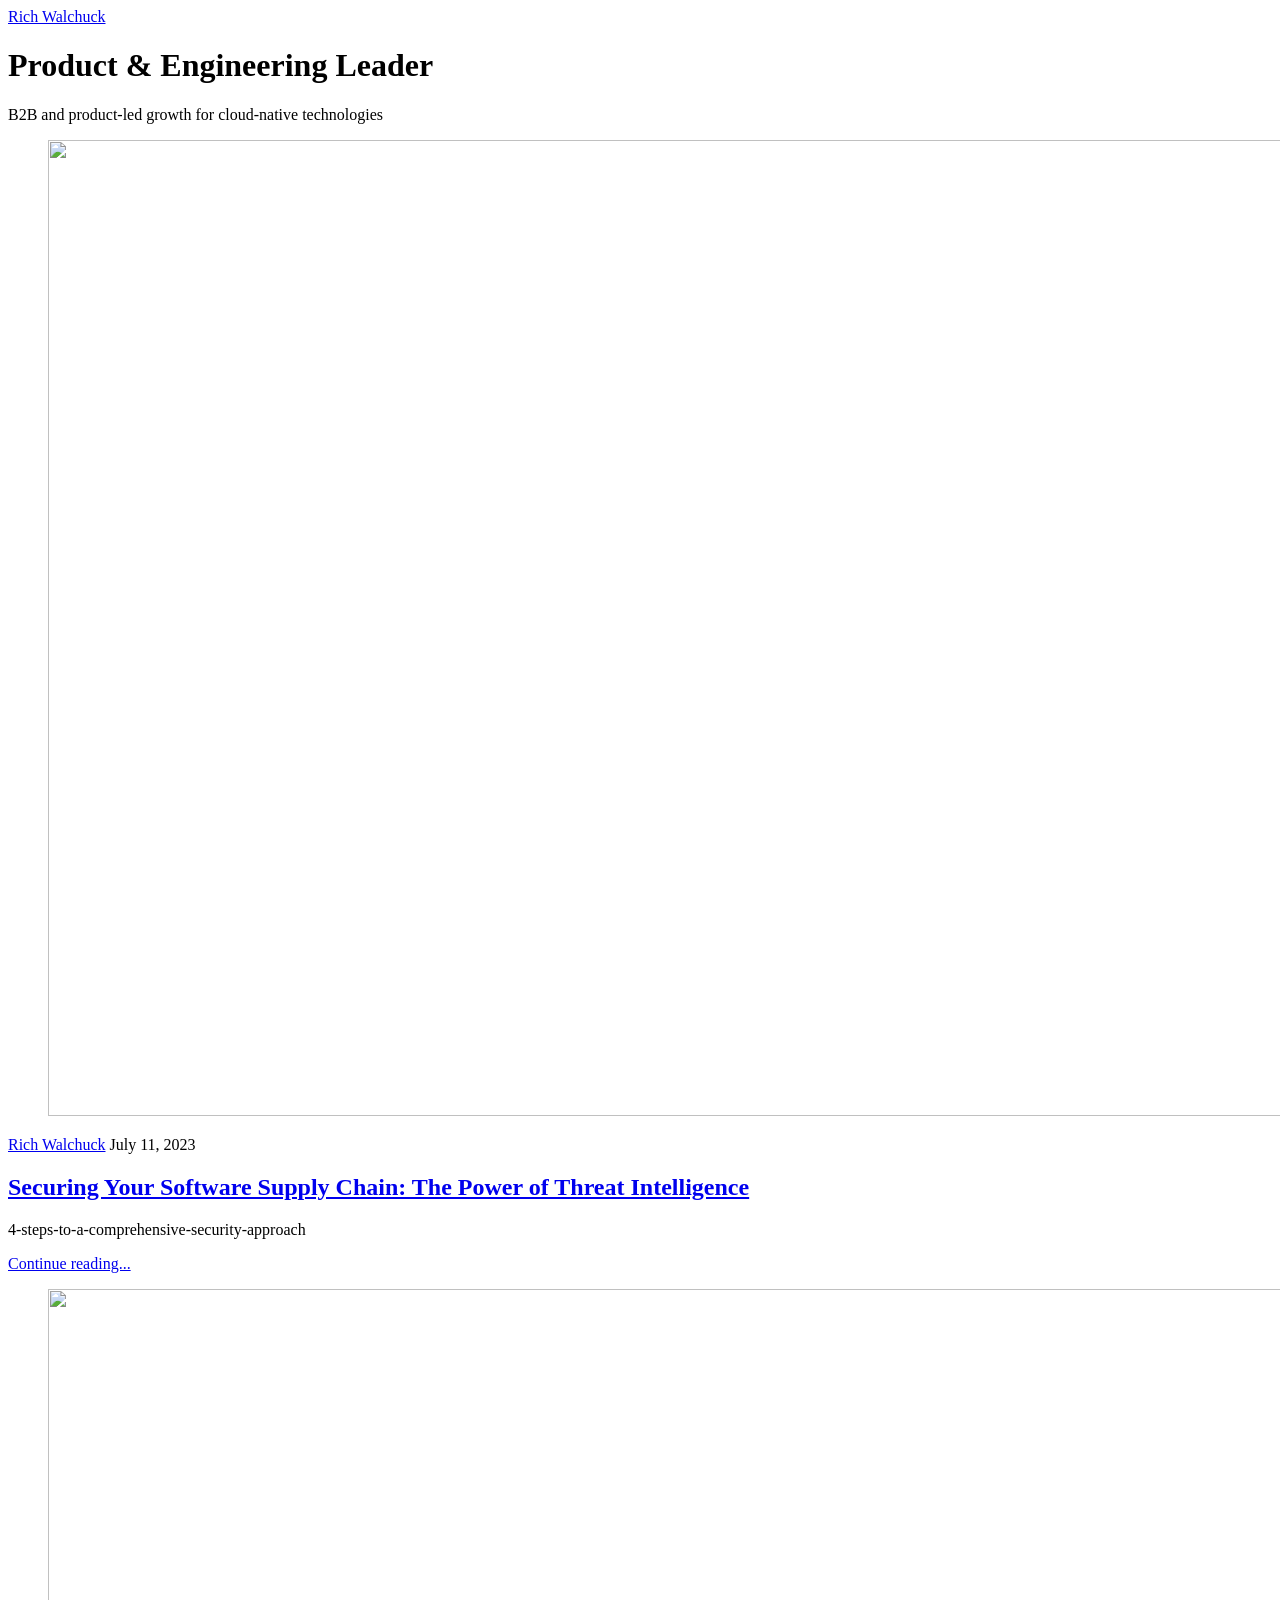
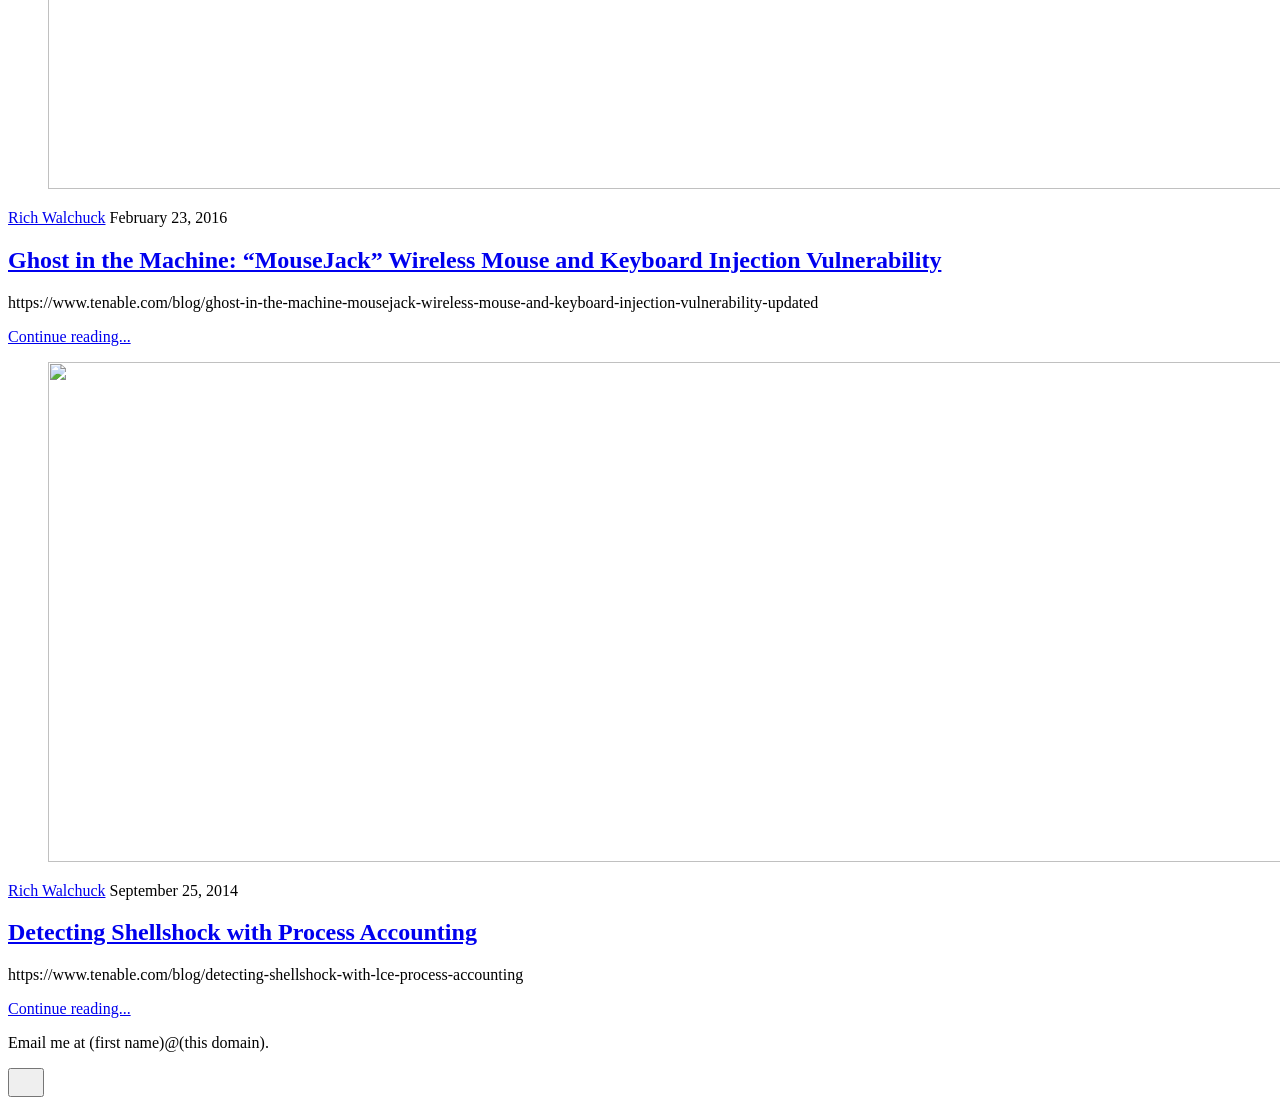
==== index.html @ 1c5c7e69 "Updated from Publii" ====
<!DOCTYPE html><html lang="en-gb"><head><meta charset="utf-8"><meta http-equiv="X-UA-Compatible" content="IE=edge"><meta name="viewport" content="width=device-width,initial-scale=1"><title>Rich Walchuck</title><meta name="generator" content="Publii Open-Source CMS for Static Site"><link rel="canonical" href="https://mokuso.github.io/mokuso.github.io/"><link rel="alternate" type="application/atom+xml" href="https://mokuso.github.io/mokuso.github.io/feed.xml" title="Rich Walchuck - RSS"><link rel="alternate" type="application/json" href="https://mokuso.github.io/mokuso.github.io/feed.json" title="Rich Walchuck - JSON"><meta property="og:title" content="Rich Walchuck"><meta property="og:site_name" content="Rich Walchuck"><meta property="og:description" content=""><meta property="og:url" content="https://mokuso.github.io/mokuso.github.io/"><meta property="og:type" content="website"><link rel="stylesheet" href="https://mokuso.github.io/mokuso.github.io/assets/css/style.css?v=05173badc399e28a1813f5ad8ba823af"><script type="application/ld+json">{"@context":"http://schema.org","@type":"Organization","name":"Rich Walchuck","url":"https://mokuso.github.io/mokuso.github.io/"}</script><noscript><style>img[loading] {
                    opacity: 1;
                }</style></noscript></head><body class="home-template"><header class="top js-header"><a class="logo" href="https://mokuso.github.io/mokuso.github.io/">Rich Walchuck</a></header><main><div class="hero hero--noimage"><header class="hero__content hero__content--centered"><div class="wrapper"><h1 class="align-center">Product &amp; Engineering Leader</h1><p class="align-center">B2B and product-led growth for cloud-native technologies</p></div></header></div><div class="wrapper feed"><article class="feed__item feed__item--centered"><figure class="feed__image"><img src="https://mokuso.github.io/mokuso.github.io/media/posts/1/tqblog.png" srcset="https://mokuso.github.io/mokuso.github.io/media/posts/1/responsive/tqblog-xs.png 640w, https://mokuso.github.io/mokuso.github.io/media/posts/1/responsive/tqblog-sm.png 768w, https://mokuso.github.io/mokuso.github.io/media/posts/1/responsive/tqblog-md.png 1024w" sizes="(min-width: 600px) calc(4.38vw + 143px), 87.86vw" loading="lazy" height="976" width="3200" alt=""></figure><div class="feed__content"><header><div class="feed__meta"><a href="https://mokuso.github.io/mokuso.github.io/authors/rich-walchuck/" class="feed__author">Rich Walchuck</a> <time datetime="2023-07-11T07:44" class="feed__date">July 11, 2023</time></div><h2 class="feed__title"><a href="https://mokuso.github.io/mokuso.github.io/securing-your-software-supply-chain-the-power-of-threat-intelligence.html">Securing Your Software Supply Chain: The Power of Threat Intelligence</a></h2></header><p>4-steps-to-a-comprehensive-security-approach</p><a href="https://mokuso.github.io/mokuso.github.io/securing-your-software-supply-chain-the-power-of-threat-intelligence.html" class="readmore feed__readmore">Continue reading...</a></div></article><article class="feed__item feed__item--centered"><figure class="feed__image"><img src="https://mokuso.github.io/mokuso.github.io/media/posts/3/mousejack.png" srcset="https://mokuso.github.io/mokuso.github.io/media/posts/3/responsive/mousejack-xs.png 640w, https://mokuso.github.io/mokuso.github.io/media/posts/3/responsive/mousejack-sm.png 768w, https://mokuso.github.io/mokuso.github.io/media/posts/3/responsive/mousejack-md.png 1024w" sizes="(min-width: 600px) calc(4.38vw + 143px), 87.86vw" loading="lazy" height="500" width="2000" alt=""></figure><div class="feed__content"><header><div class="feed__meta"><a href="https://mokuso.github.io/mokuso.github.io/authors/rich-walchuck/" class="feed__author">Rich Walchuck</a> <time datetime="2016-02-23T07:53" class="feed__date">February 23, 2016</time></div><h2 class="feed__title"><a href="https://mokuso.github.io/mokuso.github.io/ghost-in-the-machine-mousejack-wireless-mouse-and-keyboard-injection-vulnerability.html">Ghost in the Machine: “MouseJack” Wireless Mouse and Keyboard Injection Vulnerability</a></h2></header><p>https://www.tenable.com/blog/ghost-in-the-machine-mousejack-wireless-mouse-and-keyboard-injection-vulnerability-updated</p><a href="https://mokuso.github.io/mokuso.github.io/ghost-in-the-machine-mousejack-wireless-mouse-and-keyboard-injection-vulnerability.html" class="readmore feed__readmore">Continue reading...</a></div></article><article class="feed__item feed__item--centered"><figure class="feed__image"><img src="https://mokuso.github.io/mokuso.github.io/media/posts/4/shellshock.png" srcset="https://mokuso.github.io/mokuso.github.io/media/posts/4/responsive/shellshock-xs.png 640w, https://mokuso.github.io/mokuso.github.io/media/posts/4/responsive/shellshock-sm.png 768w, https://mokuso.github.io/mokuso.github.io/media/posts/4/responsive/shellshock-md.png 1024w" sizes="(min-width: 600px) calc(4.38vw + 143px), 87.86vw" loading="lazy" height="500" width="2000" alt=""></figure><div class="feed__content"><header><div class="feed__meta"><a href="https://mokuso.github.io/mokuso.github.io/authors/rich-walchuck/" class="feed__author">Rich Walchuck</a> <time datetime="2014-09-25T07:54" class="feed__date">September 25, 2014</time></div><h2 class="feed__title"><a href="https://mokuso.github.io/mokuso.github.io/httpswwwtenablecomblogdetecting-shellshock-with-lce-process-accounting.html">Detecting Shellshock with Process Accounting</a></h2></header><p>https://www.tenable.com/blog/detecting-shellshock-with-lce-process-accounting</p><a href="https://mokuso.github.io/mokuso.github.io/httpswwwtenablecomblogdetecting-shellshock-with-lce-process-accounting.html" class="readmore feed__readmore">Continue reading...</a></div></article></div></main><footer class="footer"><div class="wrapper"><div class="footer__copyright"><p>Email me at (first name)@(this domain).</p></div><button id="backToTop" class="footer__bttop" aria-label="Back to top" title="Back to top"><svg width="20" height="20"><use xlink:href="https://mokuso.github.io/mokuso.github.io/assets/svg/svg-map.svg#toparrow"/></svg></button></div></footer><script defer="defer" src="https://mokuso.github.io/mokuso.github.io/assets/js/scripts.min.js?v=ffcbea6c02c8178d10092962b235a5b0"></script><script>window.publiiThemeMenuConfig={mobileMenuMode:'sidebar',animationSpeed:300,submenuWidth: 'auto',doubleClickTime:500,mobileMenuExpandableSubmenus:true,relatedContainerForOverlayMenuSelector:'.top'};</script><script>var images = document.querySelectorAll('img[loading]');
        for (var i = 0; i < images.length; i++) {
            if (images[i].complete) {
                images[i].classList.add('is-loaded');
            } else {
                images[i].addEventListener('load', function () {
                    this.classList.add('is-loaded');
                }, false);
            }
        }</script></body></html>
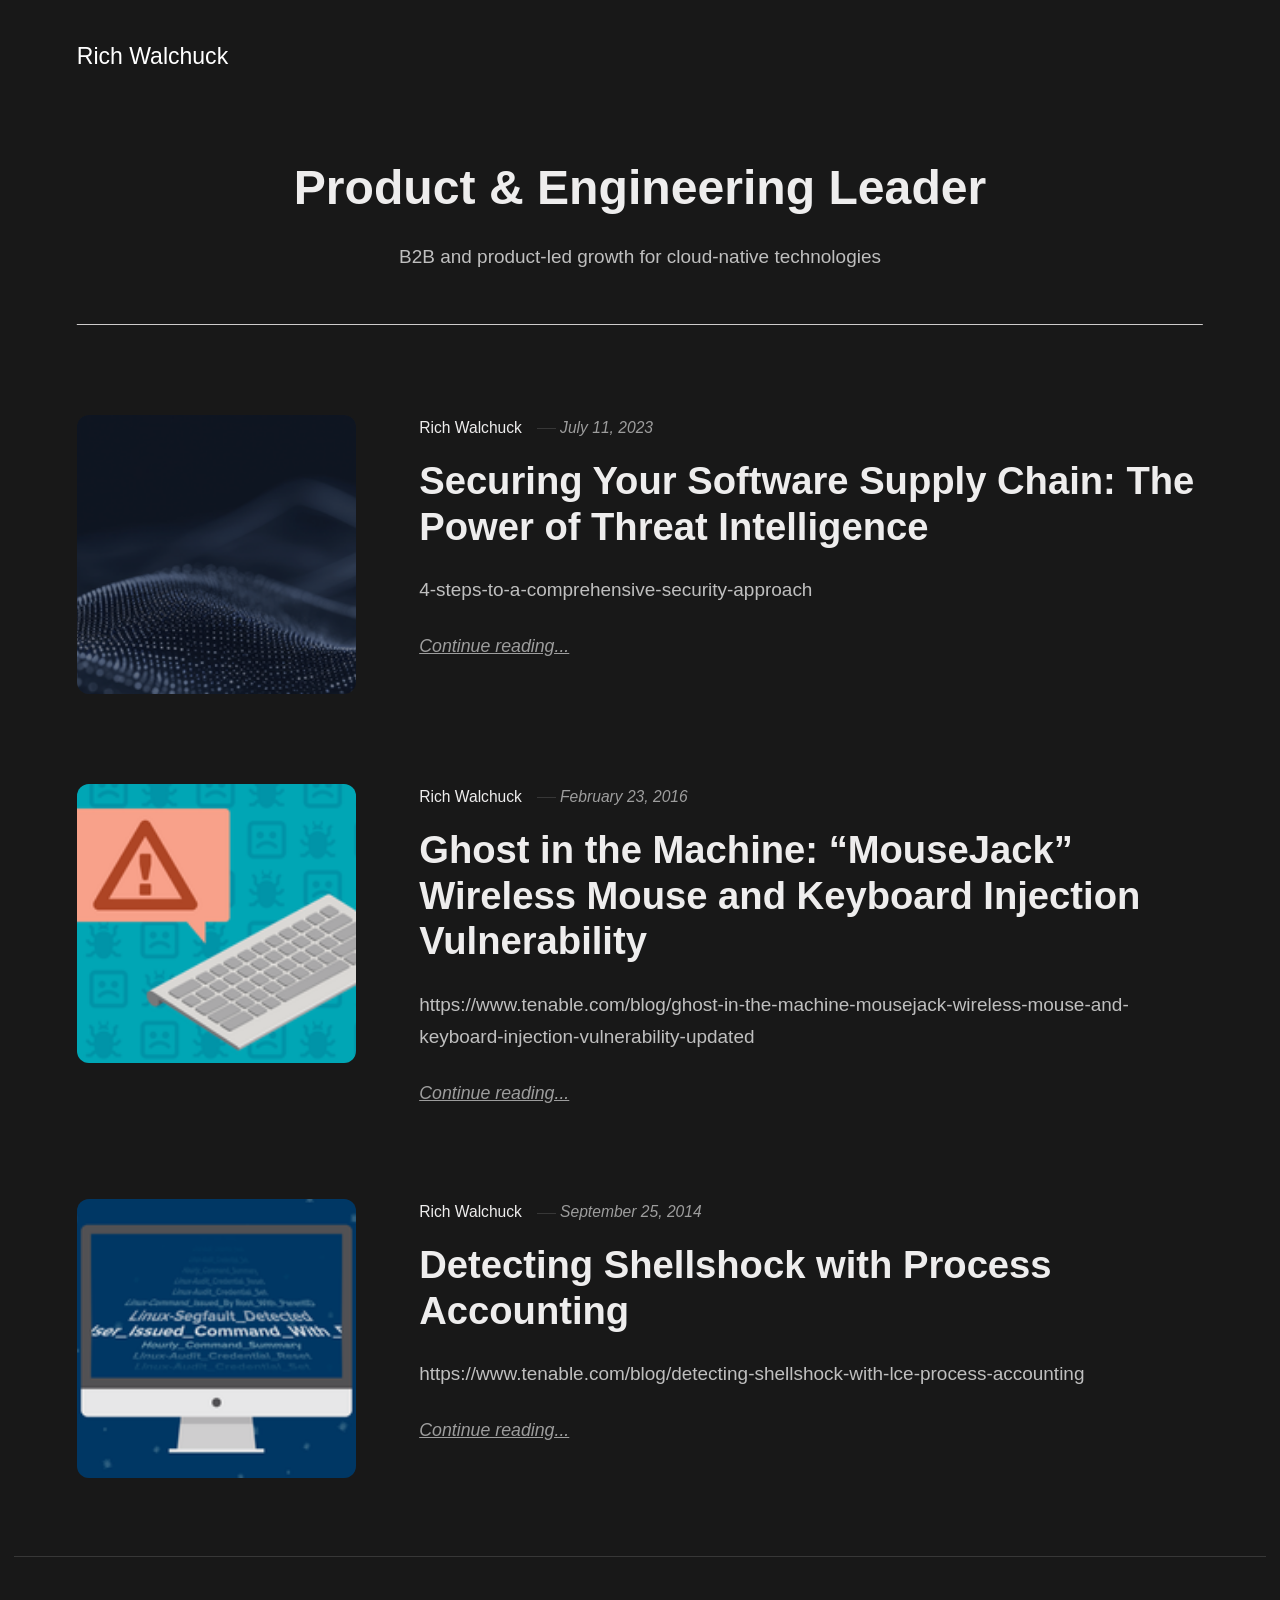
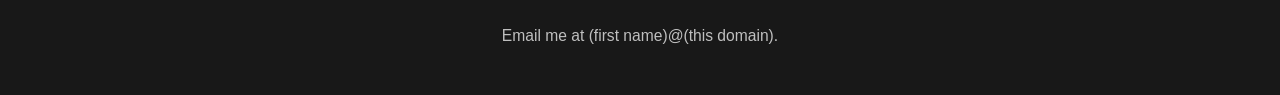
==== commit 3a519f5c: "Updated from Publii" ====
--- a/index.html
+++ b/index.html
@@ -1,6 +1,6 @@
-<!DOCTYPE html><html lang="en-gb"><head><meta charset="utf-8"><meta http-equiv="X-UA-Compatible" content="IE=edge"><meta name="viewport" content="width=device-width,initial-scale=1"><title>Rich Walchuck</title><meta name="generator" content="Publii Open-Source CMS for Static Site"><link rel="canonical" href="https://mokuso.github.io/mokuso.github.io/"><link rel="alternate" type="application/atom+xml" href="https://mokuso.github.io/mokuso.github.io/feed.xml" title="Rich Walchuck - RSS"><link rel="alternate" type="application/json" href="https://mokuso.github.io/mokuso.github.io/feed.json" title="Rich Walchuck - JSON"><meta property="og:title" content="Rich Walchuck"><meta property="og:site_name" content="Rich Walchuck"><meta property="og:description" content=""><meta property="og:url" content="https://mokuso.github.io/mokuso.github.io/"><meta property="og:type" content="website"><link rel="stylesheet" href="https://mokuso.github.io/mokuso.github.io/assets/css/style.css?v=05173badc399e28a1813f5ad8ba823af"><script type="application/ld+json">{"@context":"http://schema.org","@type":"Organization","name":"Rich Walchuck","url":"https://mokuso.github.io/mokuso.github.io/"}</script><noscript><style>img[loading] {
+<!DOCTYPE html><html lang="en-gb"><head><meta charset="utf-8"><meta http-equiv="X-UA-Compatible" content="IE=edge"><meta name="viewport" content="width=device-width,initial-scale=1"><title>Rich Walchuck</title><meta name="generator" content="Publii Open-Source CMS for Static Site"><link rel="canonical" href="https://mokuso.github.io/"><link rel="alternate" type="application/atom+xml" href="https://mokuso.github.io/feed.xml" title="Rich Walchuck - RSS"><link rel="alternate" type="application/json" href="https://mokuso.github.io/feed.json" title="Rich Walchuck - JSON"><meta property="og:title" content="Rich Walchuck"><meta property="og:site_name" content="Rich Walchuck"><meta property="og:description" content=""><meta property="og:url" content="https://mokuso.github.io/"><meta property="og:type" content="website"><link rel="stylesheet" href="https://mokuso.github.io/assets/css/style.css?v=05173badc399e28a1813f5ad8ba823af"><script type="application/ld+json">{"@context":"http://schema.org","@type":"Organization","name":"Rich Walchuck","url":"https://mokuso.github.io/"}</script><noscript><style>img[loading] {
                     opacity: 1;
-                }</style></noscript></head><body class="home-template"><header class="top js-header"><a class="logo" href="https://mokuso.github.io/mokuso.github.io/">Rich Walchuck</a></header><main><div class="hero hero--noimage"><header class="hero__content hero__content--centered"><div class="wrapper"><h1 class="align-center">Product &amp; Engineering Leader</h1><p class="align-center">B2B and product-led growth for cloud-native technologies</p></div></header></div><div class="wrapper feed"><article class="feed__item feed__item--centered"><figure class="feed__image"><img src="https://mokuso.github.io/mokuso.github.io/media/posts/1/tqblog.png" srcset="https://mokuso.github.io/mokuso.github.io/media/posts/1/responsive/tqblog-xs.png 640w, https://mokuso.github.io/mokuso.github.io/media/posts/1/responsive/tqblog-sm.png 768w, https://mokuso.github.io/mokuso.github.io/media/posts/1/responsive/tqblog-md.png 1024w" sizes="(min-width: 600px) calc(4.38vw + 143px), 87.86vw" loading="lazy" height="976" width="3200" alt=""></figure><div class="feed__content"><header><div class="feed__meta"><a href="https://mokuso.github.io/mokuso.github.io/authors/rich-walchuck/" class="feed__author">Rich Walchuck</a> <time datetime="2023-07-11T07:44" class="feed__date">July 11, 2023</time></div><h2 class="feed__title"><a href="https://mokuso.github.io/mokuso.github.io/securing-your-software-supply-chain-the-power-of-threat-intelligence.html">Securing Your Software Supply Chain: The Power of Threat Intelligence</a></h2></header><p>4-steps-to-a-comprehensive-security-approach</p><a href="https://mokuso.github.io/mokuso.github.io/securing-your-software-supply-chain-the-power-of-threat-intelligence.html" class="readmore feed__readmore">Continue reading...</a></div></article><article class="feed__item feed__item--centered"><figure class="feed__image"><img src="https://mokuso.github.io/mokuso.github.io/media/posts/3/mousejack.png" srcset="https://mokuso.github.io/mokuso.github.io/media/posts/3/responsive/mousejack-xs.png 640w, https://mokuso.github.io/mokuso.github.io/media/posts/3/responsive/mousejack-sm.png 768w, https://mokuso.github.io/mokuso.github.io/media/posts/3/responsive/mousejack-md.png 1024w" sizes="(min-width: 600px) calc(4.38vw + 143px), 87.86vw" loading="lazy" height="500" width="2000" alt=""></figure><div class="feed__content"><header><div class="feed__meta"><a href="https://mokuso.github.io/mokuso.github.io/authors/rich-walchuck/" class="feed__author">Rich Walchuck</a> <time datetime="2016-02-23T07:53" class="feed__date">February 23, 2016</time></div><h2 class="feed__title"><a href="https://mokuso.github.io/mokuso.github.io/ghost-in-the-machine-mousejack-wireless-mouse-and-keyboard-injection-vulnerability.html">Ghost in the Machine: “MouseJack” Wireless Mouse and Keyboard Injection Vulnerability</a></h2></header><p>https://www.tenable.com/blog/ghost-in-the-machine-mousejack-wireless-mouse-and-keyboard-injection-vulnerability-updated</p><a href="https://mokuso.github.io/mokuso.github.io/ghost-in-the-machine-mousejack-wireless-mouse-and-keyboard-injection-vulnerability.html" class="readmore feed__readmore">Continue reading...</a></div></article><article class="feed__item feed__item--centered"><figure class="feed__image"><img src="https://mokuso.github.io/mokuso.github.io/media/posts/4/shellshock.png" srcset="https://mokuso.github.io/mokuso.github.io/media/posts/4/responsive/shellshock-xs.png 640w, https://mokuso.github.io/mokuso.github.io/media/posts/4/responsive/shellshock-sm.png 768w, https://mokuso.github.io/mokuso.github.io/media/posts/4/responsive/shellshock-md.png 1024w" sizes="(min-width: 600px) calc(4.38vw + 143px), 87.86vw" loading="lazy" height="500" width="2000" alt=""></figure><div class="feed__content"><header><div class="feed__meta"><a href="https://mokuso.github.io/mokuso.github.io/authors/rich-walchuck/" class="feed__author">Rich Walchuck</a> <time datetime="2014-09-25T07:54" class="feed__date">September 25, 2014</time></div><h2 class="feed__title"><a href="https://mokuso.github.io/mokuso.github.io/httpswwwtenablecomblogdetecting-shellshock-with-lce-process-accounting.html">Detecting Shellshock with Process Accounting</a></h2></header><p>https://www.tenable.com/blog/detecting-shellshock-with-lce-process-accounting</p><a href="https://mokuso.github.io/mokuso.github.io/httpswwwtenablecomblogdetecting-shellshock-with-lce-process-accounting.html" class="readmore feed__readmore">Continue reading...</a></div></article></div></main><footer class="footer"><div class="wrapper"><div class="footer__copyright"><p>Email me at (first name)@(this domain).</p></div><button id="backToTop" class="footer__bttop" aria-label="Back to top" title="Back to top"><svg width="20" height="20"><use xlink:href="https://mokuso.github.io/mokuso.github.io/assets/svg/svg-map.svg#toparrow"/></svg></button></div></footer><script defer="defer" src="https://mokuso.github.io/mokuso.github.io/assets/js/scripts.min.js?v=ffcbea6c02c8178d10092962b235a5b0"></script><script>window.publiiThemeMenuConfig={mobileMenuMode:'sidebar',animationSpeed:300,submenuWidth: 'auto',doubleClickTime:500,mobileMenuExpandableSubmenus:true,relatedContainerForOverlayMenuSelector:'.top'};</script><script>var images = document.querySelectorAll('img[loading]');
+                }</style></noscript></head><body class="home-template"><header class="top js-header"><a class="logo" href="https://mokuso.github.io/">Rich Walchuck</a></header><main><div class="hero hero--noimage"><header class="hero__content hero__content--centered"><div class="wrapper"><h1 class="align-center">Product &amp; Engineering Leader</h1><p class="align-center">B2B and product-led growth for cloud-native technologies</p></div></header></div><div class="wrapper feed"><article class="feed__item feed__item--centered"><figure class="feed__image"><img src="https://mokuso.github.io/media/posts/1/tqblog.png" srcset="https://mokuso.github.io/media/posts/1/responsive/tqblog-xs.png 640w, https://mokuso.github.io/media/posts/1/responsive/tqblog-sm.png 768w, https://mokuso.github.io/media/posts/1/responsive/tqblog-md.png 1024w" sizes="(min-width: 600px) calc(4.38vw + 143px), 87.86vw" loading="lazy" height="976" width="3200" alt=""></figure><div class="feed__content"><header><div class="feed__meta"><a href="https://mokuso.github.io/authors/rich-walchuck/" class="feed__author">Rich Walchuck</a> <time datetime="2023-07-11T07:44" class="feed__date">July 11, 2023</time></div><h2 class="feed__title"><a href="https://mokuso.github.io/securing-your-software-supply-chain-the-power-of-threat-intelligence.html">Securing Your Software Supply Chain: The Power of Threat Intelligence</a></h2></header><p>4-steps-to-a-comprehensive-security-approach</p><a href="https://mokuso.github.io/securing-your-software-supply-chain-the-power-of-threat-intelligence.html" class="readmore feed__readmore">Continue reading...</a></div></article><article class="feed__item feed__item--centered"><figure class="feed__image"><img src="https://mokuso.github.io/media/posts/3/mousejack.png" srcset="https://mokuso.github.io/media/posts/3/responsive/mousejack-xs.png 640w, https://mokuso.github.io/media/posts/3/responsive/mousejack-sm.png 768w, https://mokuso.github.io/media/posts/3/responsive/mousejack-md.png 1024w" sizes="(min-width: 600px) calc(4.38vw + 143px), 87.86vw" loading="lazy" height="500" width="2000" alt=""></figure><div class="feed__content"><header><div class="feed__meta"><a href="https://mokuso.github.io/authors/rich-walchuck/" class="feed__author">Rich Walchuck</a> <time datetime="2016-02-23T07:53" class="feed__date">February 23, 2016</time></div><h2 class="feed__title"><a href="https://mokuso.github.io/ghost-in-the-machine-mousejack-wireless-mouse-and-keyboard-injection-vulnerability.html">Ghost in the Machine: “MouseJack” Wireless Mouse and Keyboard Injection Vulnerability</a></h2></header><p>https://www.tenable.com/blog/ghost-in-the-machine-mousejack-wireless-mouse-and-keyboard-injection-vulnerability-updated</p><a href="https://mokuso.github.io/ghost-in-the-machine-mousejack-wireless-mouse-and-keyboard-injection-vulnerability.html" class="readmore feed__readmore">Continue reading...</a></div></article><article class="feed__item feed__item--centered"><figure class="feed__image"><img src="https://mokuso.github.io/media/posts/4/shellshock.png" srcset="https://mokuso.github.io/media/posts/4/responsive/shellshock-xs.png 640w, https://mokuso.github.io/media/posts/4/responsive/shellshock-sm.png 768w, https://mokuso.github.io/media/posts/4/responsive/shellshock-md.png 1024w" sizes="(min-width: 600px) calc(4.38vw + 143px), 87.86vw" loading="lazy" height="500" width="2000" alt=""></figure><div class="feed__content"><header><div class="feed__meta"><a href="https://mokuso.github.io/authors/rich-walchuck/" class="feed__author">Rich Walchuck</a> <time datetime="2014-09-25T07:54" class="feed__date">September 25, 2014</time></div><h2 class="feed__title"><a href="https://mokuso.github.io/httpswwwtenablecomblogdetecting-shellshock-with-lce-process-accounting.html">Detecting Shellshock with Process Accounting</a></h2></header><p>https://www.tenable.com/blog/detecting-shellshock-with-lce-process-accounting</p><a href="https://mokuso.github.io/httpswwwtenablecomblogdetecting-shellshock-with-lce-process-accounting.html" class="readmore feed__readmore">Continue reading...</a></div></article></div></main><footer class="footer"><div class="wrapper"><div class="footer__copyright"><p>Email me at (first name)@(this domain).</p></div><button id="backToTop" class="footer__bttop" aria-label="Back to top" title="Back to top"><svg width="20" height="20"><use xlink:href="https://mokuso.github.io/assets/svg/svg-map.svg#toparrow"/></svg></button></div></footer><script defer="defer" src="https://mokuso.github.io/assets/js/scripts.min.js?v=ffcbea6c02c8178d10092962b235a5b0"></script><script>window.publiiThemeMenuConfig={mobileMenuMode:'sidebar',animationSpeed:300,submenuWidth: 'auto',doubleClickTime:500,mobileMenuExpandableSubmenus:true,relatedContainerForOverlayMenuSelector:'.top'};</script><script>var images = document.querySelectorAll('img[loading]');
         for (var i = 0; i < images.length; i++) {
             if (images[i].complete) {
                 images[i].classList.add('is-loaded');
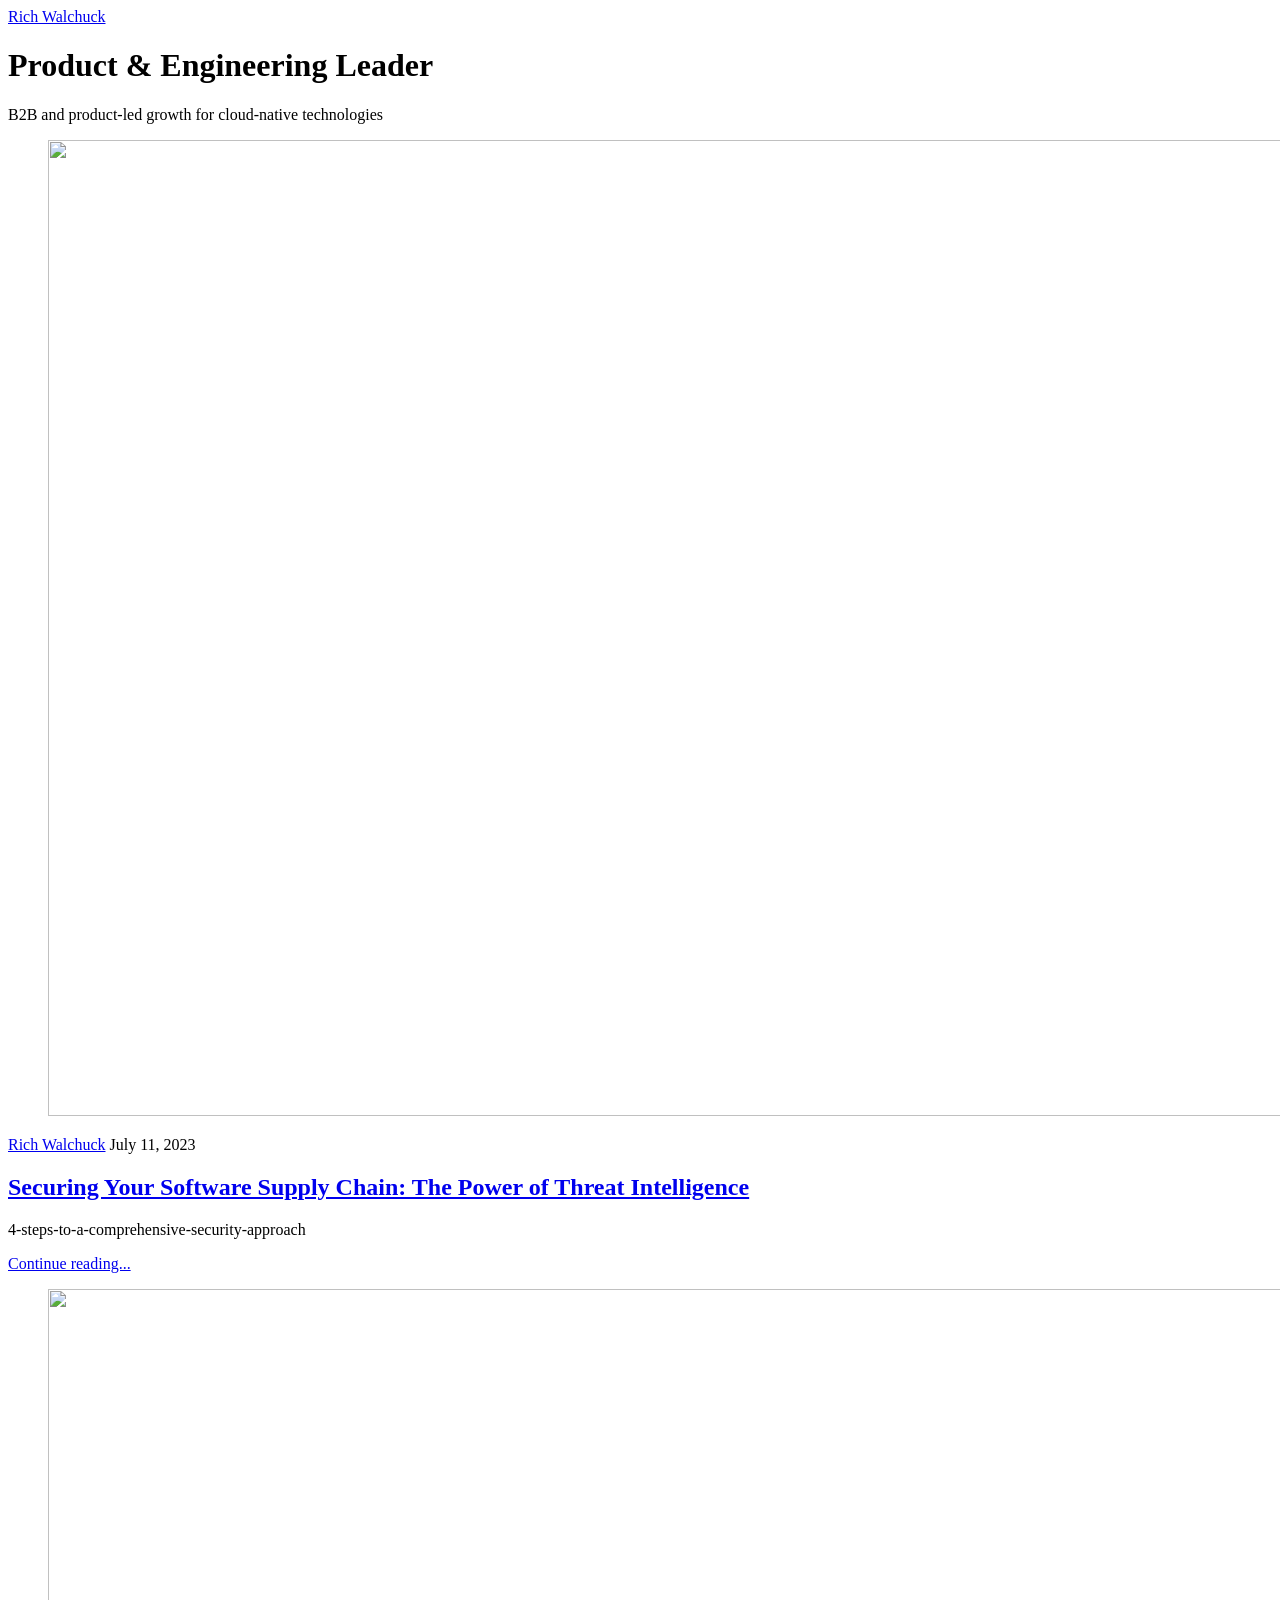
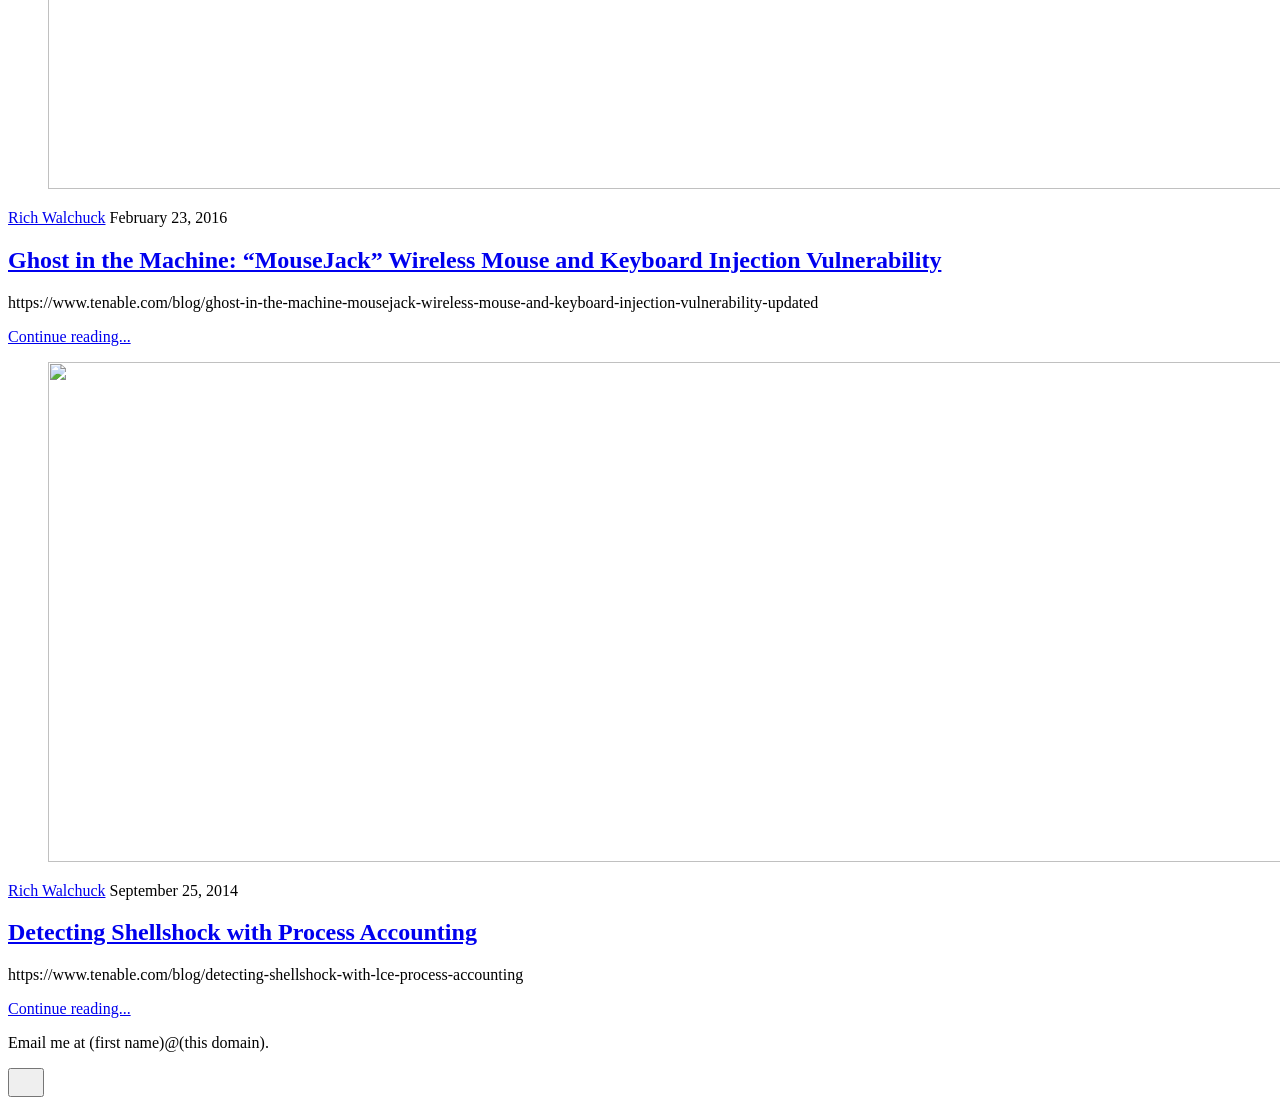
==== commit 1caee3cd: "Updated from Publii" ====
--- a/index.html
+++ b/index.html
@@ -1,6 +1,6 @@
-<!DOCTYPE html><html lang="en-gb"><head><meta charset="utf-8"><meta http-equiv="X-UA-Compatible" content="IE=edge"><meta name="viewport" content="width=device-width,initial-scale=1"><title>Rich Walchuck</title><meta name="generator" content="Publii Open-Source CMS for Static Site"><link rel="canonical" href="https://mokuso.github.io/"><link rel="alternate" type="application/atom+xml" href="https://mokuso.github.io/feed.xml" title="Rich Walchuck - RSS"><link rel="alternate" type="application/json" href="https://mokuso.github.io/feed.json" title="Rich Walchuck - JSON"><meta property="og:title" content="Rich Walchuck"><meta property="og:site_name" content="Rich Walchuck"><meta property="og:description" content=""><meta property="og:url" content="https://mokuso.github.io/"><meta property="og:type" content="website"><link rel="stylesheet" href="https://mokuso.github.io/assets/css/style.css?v=05173badc399e28a1813f5ad8ba823af"><script type="application/ld+json">{"@context":"http://schema.org","@type":"Organization","name":"Rich Walchuck","url":"https://mokuso.github.io/"}</script><noscript><style>img[loading] {
+<!DOCTYPE html><html lang="en-gb"><head><meta charset="utf-8"><meta http-equiv="X-UA-Compatible" content="IE=edge"><meta name="viewport" content="width=device-width,initial-scale=1"><title>Rich Walchuck</title><meta name="generator" content="Publii Open-Source CMS for Static Site"><link rel="canonical" href="https://walchuck.org/"><link rel="alternate" type="application/atom+xml" href="https://walchuck.org/feed.xml" title="Rich Walchuck - RSS"><link rel="alternate" type="application/json" href="https://walchuck.org/feed.json" title="Rich Walchuck - JSON"><meta property="og:title" content="Rich Walchuck"><meta property="og:site_name" content="Rich Walchuck"><meta property="og:description" content=""><meta property="og:url" content="https://walchuck.org/"><meta property="og:type" content="website"><link rel="stylesheet" href="https://walchuck.org/assets/css/style.css?v=05173badc399e28a1813f5ad8ba823af"><script type="application/ld+json">{"@context":"http://schema.org","@type":"Organization","name":"Rich Walchuck","url":"https://walchuck.org/"}</script><noscript><style>img[loading] {
                     opacity: 1;
-                }</style></noscript></head><body class="home-template"><header class="top js-header"><a class="logo" href="https://mokuso.github.io/">Rich Walchuck</a></header><main><div class="hero hero--noimage"><header class="hero__content hero__content--centered"><div class="wrapper"><h1 class="align-center">Product &amp; Engineering Leader</h1><p class="align-center">B2B and product-led growth for cloud-native technologies</p></div></header></div><div class="wrapper feed"><article class="feed__item feed__item--centered"><figure class="feed__image"><img src="https://mokuso.github.io/media/posts/1/tqblog.png" srcset="https://mokuso.github.io/media/posts/1/responsive/tqblog-xs.png 640w, https://mokuso.github.io/media/posts/1/responsive/tqblog-sm.png 768w, https://mokuso.github.io/media/posts/1/responsive/tqblog-md.png 1024w" sizes="(min-width: 600px) calc(4.38vw + 143px), 87.86vw" loading="lazy" height="976" width="3200" alt=""></figure><div class="feed__content"><header><div class="feed__meta"><a href="https://mokuso.github.io/authors/rich-walchuck/" class="feed__author">Rich Walchuck</a> <time datetime="2023-07-11T07:44" class="feed__date">July 11, 2023</time></div><h2 class="feed__title"><a href="https://mokuso.github.io/securing-your-software-supply-chain-the-power-of-threat-intelligence.html">Securing Your Software Supply Chain: The Power of Threat Intelligence</a></h2></header><p>4-steps-to-a-comprehensive-security-approach</p><a href="https://mokuso.github.io/securing-your-software-supply-chain-the-power-of-threat-intelligence.html" class="readmore feed__readmore">Continue reading...</a></div></article><article class="feed__item feed__item--centered"><figure class="feed__image"><img src="https://mokuso.github.io/media/posts/3/mousejack.png" srcset="https://mokuso.github.io/media/posts/3/responsive/mousejack-xs.png 640w, https://mokuso.github.io/media/posts/3/responsive/mousejack-sm.png 768w, https://mokuso.github.io/media/posts/3/responsive/mousejack-md.png 1024w" sizes="(min-width: 600px) calc(4.38vw + 143px), 87.86vw" loading="lazy" height="500" width="2000" alt=""></figure><div class="feed__content"><header><div class="feed__meta"><a href="https://mokuso.github.io/authors/rich-walchuck/" class="feed__author">Rich Walchuck</a> <time datetime="2016-02-23T07:53" class="feed__date">February 23, 2016</time></div><h2 class="feed__title"><a href="https://mokuso.github.io/ghost-in-the-machine-mousejack-wireless-mouse-and-keyboard-injection-vulnerability.html">Ghost in the Machine: “MouseJack” Wireless Mouse and Keyboard Injection Vulnerability</a></h2></header><p>https://www.tenable.com/blog/ghost-in-the-machine-mousejack-wireless-mouse-and-keyboard-injection-vulnerability-updated</p><a href="https://mokuso.github.io/ghost-in-the-machine-mousejack-wireless-mouse-and-keyboard-injection-vulnerability.html" class="readmore feed__readmore">Continue reading...</a></div></article><article class="feed__item feed__item--centered"><figure class="feed__image"><img src="https://mokuso.github.io/media/posts/4/shellshock.png" srcset="https://mokuso.github.io/media/posts/4/responsive/shellshock-xs.png 640w, https://mokuso.github.io/media/posts/4/responsive/shellshock-sm.png 768w, https://mokuso.github.io/media/posts/4/responsive/shellshock-md.png 1024w" sizes="(min-width: 600px) calc(4.38vw + 143px), 87.86vw" loading="lazy" height="500" width="2000" alt=""></figure><div class="feed__content"><header><div class="feed__meta"><a href="https://mokuso.github.io/authors/rich-walchuck/" class="feed__author">Rich Walchuck</a> <time datetime="2014-09-25T07:54" class="feed__date">September 25, 2014</time></div><h2 class="feed__title"><a href="https://mokuso.github.io/httpswwwtenablecomblogdetecting-shellshock-with-lce-process-accounting.html">Detecting Shellshock with Process Accounting</a></h2></header><p>https://www.tenable.com/blog/detecting-shellshock-with-lce-process-accounting</p><a href="https://mokuso.github.io/httpswwwtenablecomblogdetecting-shellshock-with-lce-process-accounting.html" class="readmore feed__readmore">Continue reading...</a></div></article></div></main><footer class="footer"><div class="wrapper"><div class="footer__copyright"><p>Email me at (first name)@(this domain).</p></div><button id="backToTop" class="footer__bttop" aria-label="Back to top" title="Back to top"><svg width="20" height="20"><use xlink:href="https://mokuso.github.io/assets/svg/svg-map.svg#toparrow"/></svg></button></div></footer><script defer="defer" src="https://mokuso.github.io/assets/js/scripts.min.js?v=ffcbea6c02c8178d10092962b235a5b0"></script><script>window.publiiThemeMenuConfig={mobileMenuMode:'sidebar',animationSpeed:300,submenuWidth: 'auto',doubleClickTime:500,mobileMenuExpandableSubmenus:true,relatedContainerForOverlayMenuSelector:'.top'};</script><script>var images = document.querySelectorAll('img[loading]');
+                }</style></noscript></head><body class="home-template"><header class="top js-header"><a class="logo" href="https://walchuck.org/">Rich Walchuck</a></header><main><div class="hero hero--noimage"><header class="hero__content hero__content--centered"><div class="wrapper"><h1 class="align-center">Product &amp; Engineering Leader</h1><p class="align-center">B2B and product-led growth for cloud-native technologies</p></div></header></div><div class="wrapper feed"><article class="feed__item feed__item--centered"><figure class="feed__image"><img src="https://walchuck.org/media/posts/1/tqblog.png" srcset="https://walchuck.org/media/posts/1/responsive/tqblog-xs.png 640w, https://walchuck.org/media/posts/1/responsive/tqblog-sm.png 768w, https://walchuck.org/media/posts/1/responsive/tqblog-md.png 1024w" sizes="(min-width: 600px) calc(4.38vw + 143px), 87.86vw" loading="lazy" height="976" width="3200" alt=""></figure><div class="feed__content"><header><div class="feed__meta"><a href="https://walchuck.org/authors/rich-walchuck/" class="feed__author">Rich Walchuck</a> <time datetime="2023-07-11T07:44" class="feed__date">July 11, 2023</time></div><h2 class="feed__title"><a href="https://walchuck.org/securing-your-software-supply-chain-the-power-of-threat-intelligence.html">Securing Your Software Supply Chain: The Power of Threat Intelligence</a></h2></header><p>4-steps-to-a-comprehensive-security-approach</p><a href="https://walchuck.org/securing-your-software-supply-chain-the-power-of-threat-intelligence.html" class="readmore feed__readmore">Continue reading...</a></div></article><article class="feed__item feed__item--centered"><figure class="feed__image"><img src="https://walchuck.org/media/posts/3/mousejack.png" srcset="https://walchuck.org/media/posts/3/responsive/mousejack-xs.png 640w, https://walchuck.org/media/posts/3/responsive/mousejack-sm.png 768w, https://walchuck.org/media/posts/3/responsive/mousejack-md.png 1024w" sizes="(min-width: 600px) calc(4.38vw + 143px), 87.86vw" loading="lazy" height="500" width="2000" alt=""></figure><div class="feed__content"><header><div class="feed__meta"><a href="https://walchuck.org/authors/rich-walchuck/" class="feed__author">Rich Walchuck</a> <time datetime="2016-02-23T07:53" class="feed__date">February 23, 2016</time></div><h2 class="feed__title"><a href="https://walchuck.org/ghost-in-the-machine-mousejack-wireless-mouse-and-keyboard-injection-vulnerability.html">Ghost in the Machine: “MouseJack” Wireless Mouse and Keyboard Injection Vulnerability</a></h2></header><p>https://www.tenable.com/blog/ghost-in-the-machine-mousejack-wireless-mouse-and-keyboard-injection-vulnerability-updated</p><a href="https://walchuck.org/ghost-in-the-machine-mousejack-wireless-mouse-and-keyboard-injection-vulnerability.html" class="readmore feed__readmore">Continue reading...</a></div></article><article class="feed__item feed__item--centered"><figure class="feed__image"><img src="https://walchuck.org/media/posts/4/shellshock.png" srcset="https://walchuck.org/media/posts/4/responsive/shellshock-xs.png 640w, https://walchuck.org/media/posts/4/responsive/shellshock-sm.png 768w, https://walchuck.org/media/posts/4/responsive/shellshock-md.png 1024w" sizes="(min-width: 600px) calc(4.38vw + 143px), 87.86vw" loading="lazy" height="500" width="2000" alt=""></figure><div class="feed__content"><header><div class="feed__meta"><a href="https://walchuck.org/authors/rich-walchuck/" class="feed__author">Rich Walchuck</a> <time datetime="2014-09-25T07:54" class="feed__date">September 25, 2014</time></div><h2 class="feed__title"><a href="https://walchuck.org/httpswwwtenablecomblogdetecting-shellshock-with-lce-process-accounting.html">Detecting Shellshock with Process Accounting</a></h2></header><p>https://www.tenable.com/blog/detecting-shellshock-with-lce-process-accounting</p><a href="https://walchuck.org/httpswwwtenablecomblogdetecting-shellshock-with-lce-process-accounting.html" class="readmore feed__readmore">Continue reading...</a></div></article></div></main><footer class="footer"><div class="wrapper"><div class="footer__copyright"><p>Email me at (first name)@(this domain).</p></div><button id="backToTop" class="footer__bttop" aria-label="Back to top" title="Back to top"><svg width="20" height="20"><use xlink:href="https://walchuck.org/assets/svg/svg-map.svg#toparrow"/></svg></button></div></footer><script defer="defer" src="https://walchuck.org/assets/js/scripts.min.js?v=ffcbea6c02c8178d10092962b235a5b0"></script><script>window.publiiThemeMenuConfig={mobileMenuMode:'sidebar',animationSpeed:300,submenuWidth: 'auto',doubleClickTime:500,mobileMenuExpandableSubmenus:true,relatedContainerForOverlayMenuSelector:'.top'};</script><script>var images = document.querySelectorAll('img[loading]');
         for (var i = 0; i < images.length; i++) {
             if (images[i].complete) {
                 images[i].classList.add('is-loaded');
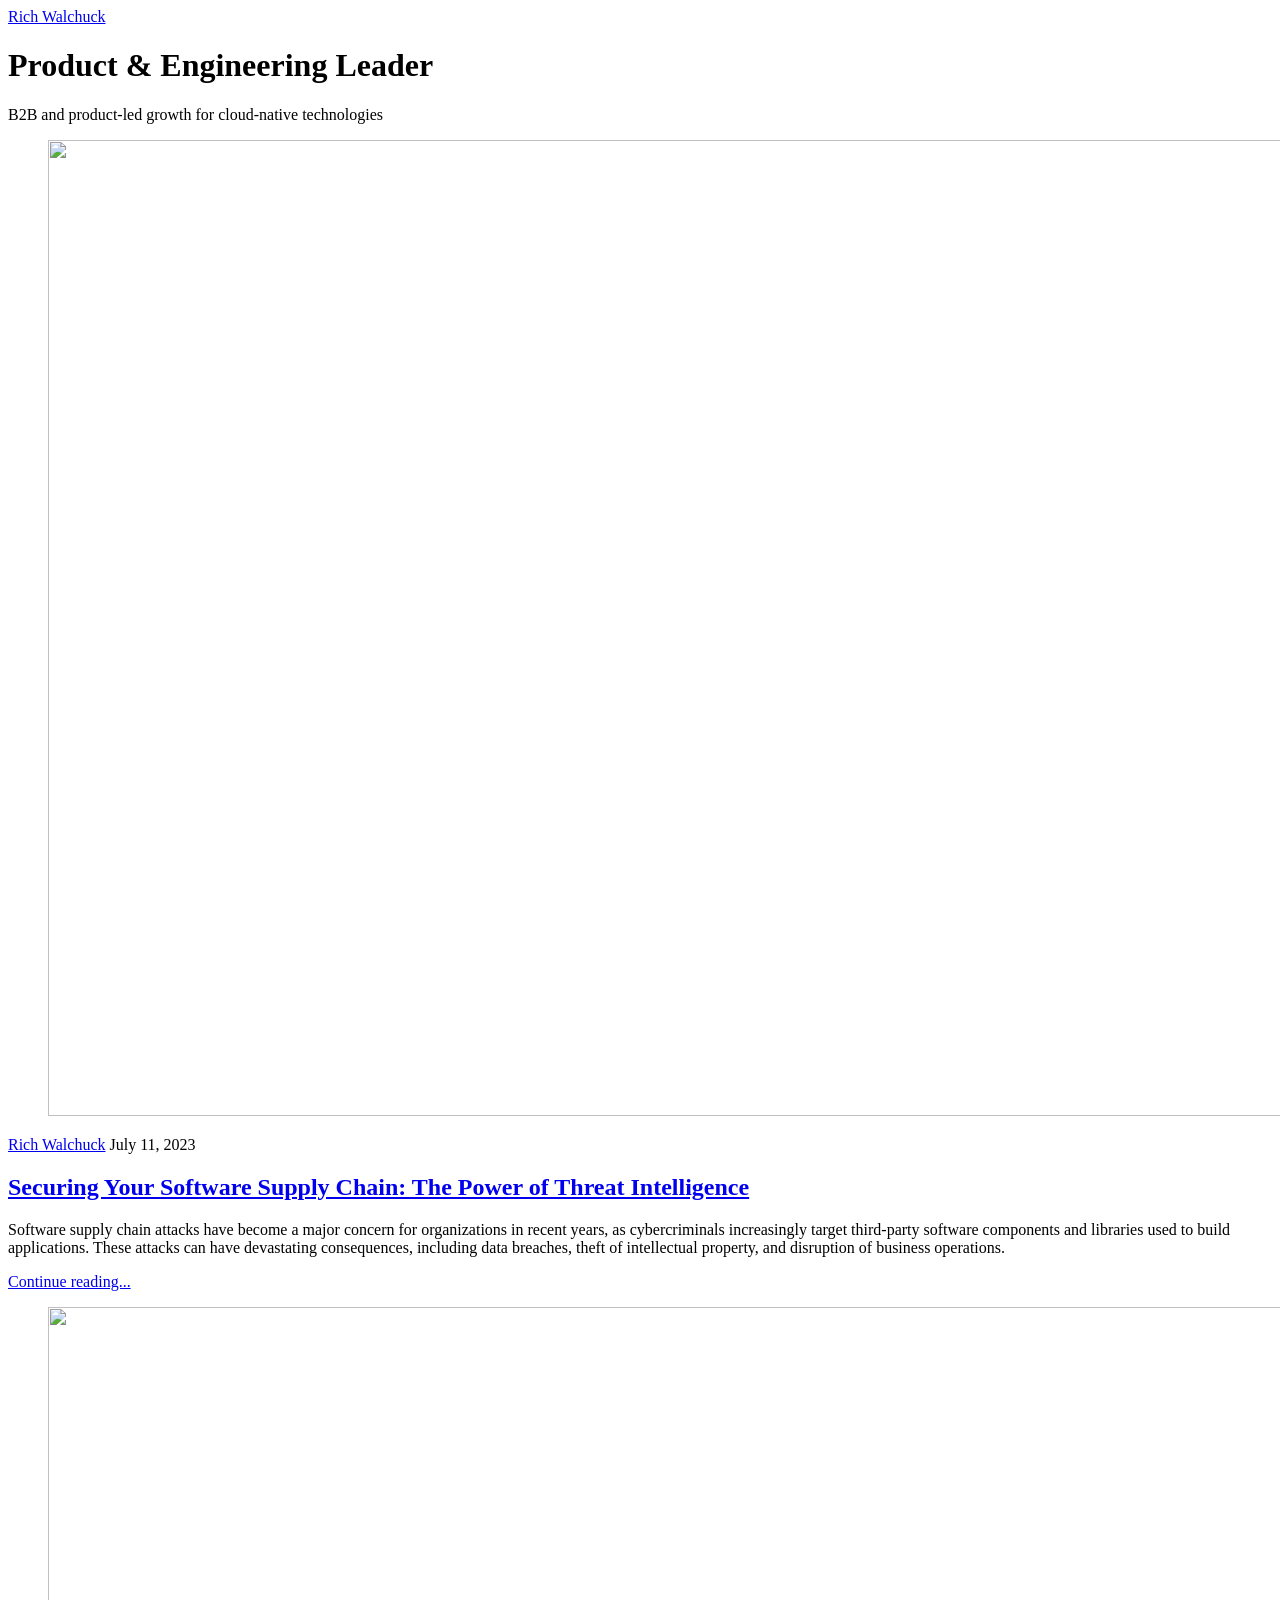
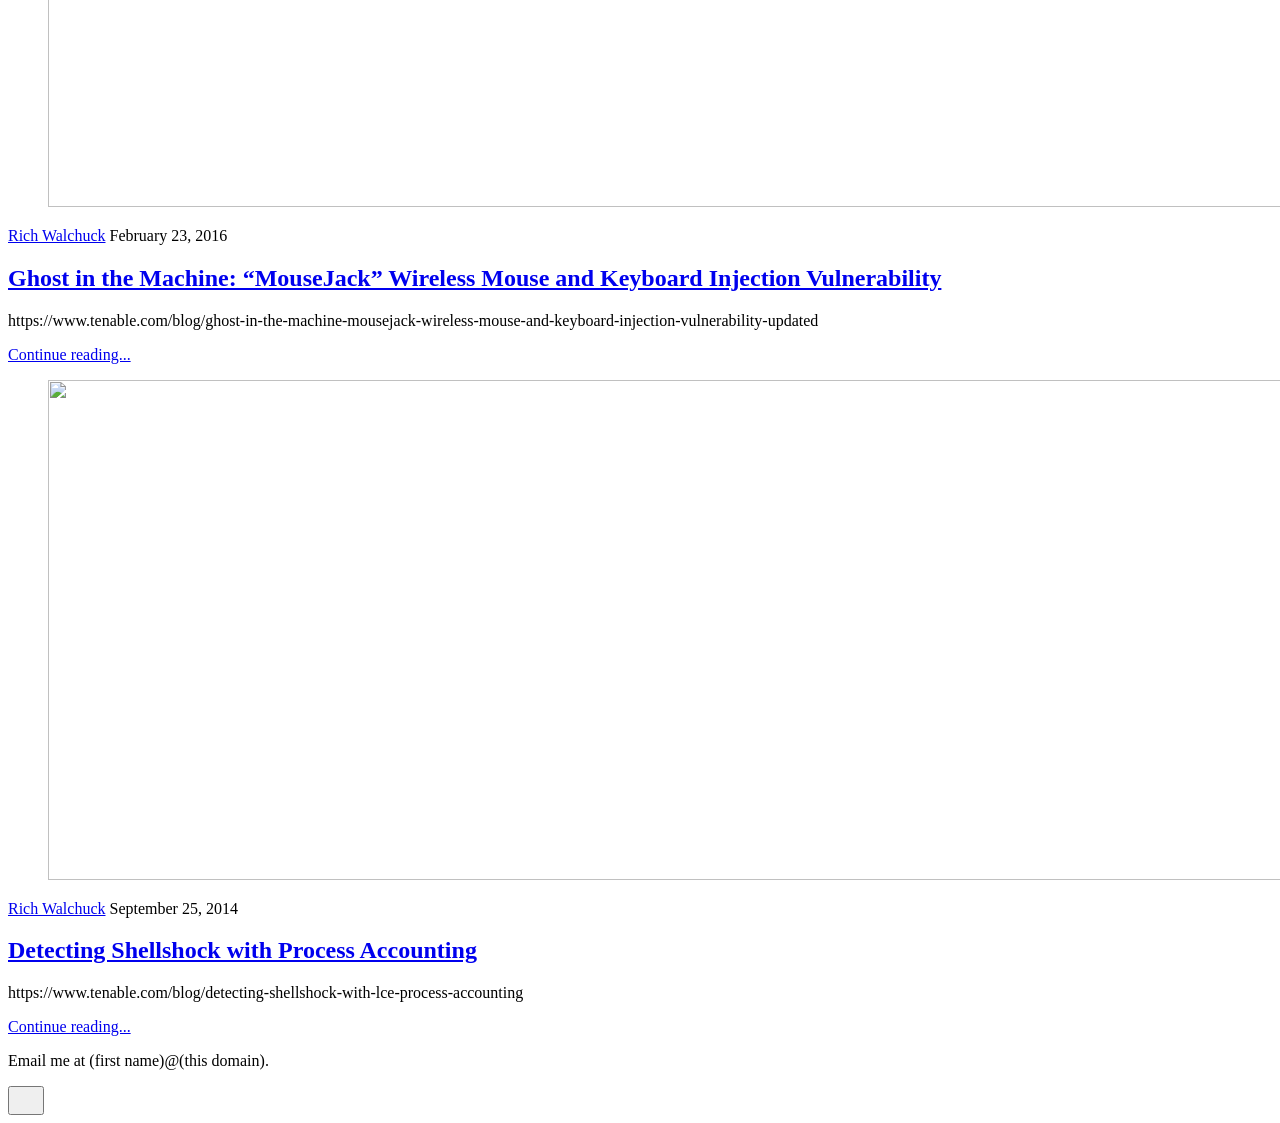
==== commit 01fefa99: "Updated from Publii" ====
--- a/index.html
+++ b/index.html
@@ -1,6 +1,6 @@
 <!DOCTYPE html><html lang="en-gb"><head><meta charset="utf-8"><meta http-equiv="X-UA-Compatible" content="IE=edge"><meta name="viewport" content="width=device-width,initial-scale=1"><title>Rich Walchuck</title><meta name="generator" content="Publii Open-Source CMS for Static Site"><link rel="canonical" href="https://walchuck.org/"><link rel="alternate" type="application/atom+xml" href="https://walchuck.org/feed.xml" title="Rich Walchuck - RSS"><link rel="alternate" type="application/json" href="https://walchuck.org/feed.json" title="Rich Walchuck - JSON"><meta property="og:title" content="Rich Walchuck"><meta property="og:site_name" content="Rich Walchuck"><meta property="og:description" content=""><meta property="og:url" content="https://walchuck.org/"><meta property="og:type" content="website"><link rel="stylesheet" href="https://walchuck.org/assets/css/style.css?v=05173badc399e28a1813f5ad8ba823af"><script type="application/ld+json">{"@context":"http://schema.org","@type":"Organization","name":"Rich Walchuck","url":"https://walchuck.org/"}</script><noscript><style>img[loading] {
                     opacity: 1;
-                }</style></noscript></head><body class="home-template"><header class="top js-header"><a class="logo" href="https://walchuck.org/">Rich Walchuck</a></header><main><div class="hero hero--noimage"><header class="hero__content hero__content--centered"><div class="wrapper"><h1 class="align-center">Product &amp; Engineering Leader</h1><p class="align-center">B2B and product-led growth for cloud-native technologies</p></div></header></div><div class="wrapper feed"><article class="feed__item feed__item--centered"><figure class="feed__image"><img src="https://walchuck.org/media/posts/1/tqblog.png" srcset="https://walchuck.org/media/posts/1/responsive/tqblog-xs.png 640w, https://walchuck.org/media/posts/1/responsive/tqblog-sm.png 768w, https://walchuck.org/media/posts/1/responsive/tqblog-md.png 1024w" sizes="(min-width: 600px) calc(4.38vw + 143px), 87.86vw" loading="lazy" height="976" width="3200" alt=""></figure><div class="feed__content"><header><div class="feed__meta"><a href="https://walchuck.org/authors/rich-walchuck/" class="feed__author">Rich Walchuck</a> <time datetime="2023-07-11T07:44" class="feed__date">July 11, 2023</time></div><h2 class="feed__title"><a href="https://walchuck.org/securing-your-software-supply-chain-the-power-of-threat-intelligence.html">Securing Your Software Supply Chain: The Power of Threat Intelligence</a></h2></header><p>4-steps-to-a-comprehensive-security-approach</p><a href="https://walchuck.org/securing-your-software-supply-chain-the-power-of-threat-intelligence.html" class="readmore feed__readmore">Continue reading...</a></div></article><article class="feed__item feed__item--centered"><figure class="feed__image"><img src="https://walchuck.org/media/posts/3/mousejack.png" srcset="https://walchuck.org/media/posts/3/responsive/mousejack-xs.png 640w, https://walchuck.org/media/posts/3/responsive/mousejack-sm.png 768w, https://walchuck.org/media/posts/3/responsive/mousejack-md.png 1024w" sizes="(min-width: 600px) calc(4.38vw + 143px), 87.86vw" loading="lazy" height="500" width="2000" alt=""></figure><div class="feed__content"><header><div class="feed__meta"><a href="https://walchuck.org/authors/rich-walchuck/" class="feed__author">Rich Walchuck</a> <time datetime="2016-02-23T07:53" class="feed__date">February 23, 2016</time></div><h2 class="feed__title"><a href="https://walchuck.org/ghost-in-the-machine-mousejack-wireless-mouse-and-keyboard-injection-vulnerability.html">Ghost in the Machine: “MouseJack” Wireless Mouse and Keyboard Injection Vulnerability</a></h2></header><p>https://www.tenable.com/blog/ghost-in-the-machine-mousejack-wireless-mouse-and-keyboard-injection-vulnerability-updated</p><a href="https://walchuck.org/ghost-in-the-machine-mousejack-wireless-mouse-and-keyboard-injection-vulnerability.html" class="readmore feed__readmore">Continue reading...</a></div></article><article class="feed__item feed__item--centered"><figure class="feed__image"><img src="https://walchuck.org/media/posts/4/shellshock.png" srcset="https://walchuck.org/media/posts/4/responsive/shellshock-xs.png 640w, https://walchuck.org/media/posts/4/responsive/shellshock-sm.png 768w, https://walchuck.org/media/posts/4/responsive/shellshock-md.png 1024w" sizes="(min-width: 600px) calc(4.38vw + 143px), 87.86vw" loading="lazy" height="500" width="2000" alt=""></figure><div class="feed__content"><header><div class="feed__meta"><a href="https://walchuck.org/authors/rich-walchuck/" class="feed__author">Rich Walchuck</a> <time datetime="2014-09-25T07:54" class="feed__date">September 25, 2014</time></div><h2 class="feed__title"><a href="https://walchuck.org/httpswwwtenablecomblogdetecting-shellshock-with-lce-process-accounting.html">Detecting Shellshock with Process Accounting</a></h2></header><p>https://www.tenable.com/blog/detecting-shellshock-with-lce-process-accounting</p><a href="https://walchuck.org/httpswwwtenablecomblogdetecting-shellshock-with-lce-process-accounting.html" class="readmore feed__readmore">Continue reading...</a></div></article></div></main><footer class="footer"><div class="wrapper"><div class="footer__copyright"><p>Email me at (first name)@(this domain).</p></div><button id="backToTop" class="footer__bttop" aria-label="Back to top" title="Back to top"><svg width="20" height="20"><use xlink:href="https://walchuck.org/assets/svg/svg-map.svg#toparrow"/></svg></button></div></footer><script defer="defer" src="https://walchuck.org/assets/js/scripts.min.js?v=ffcbea6c02c8178d10092962b235a5b0"></script><script>window.publiiThemeMenuConfig={mobileMenuMode:'sidebar',animationSpeed:300,submenuWidth: 'auto',doubleClickTime:500,mobileMenuExpandableSubmenus:true,relatedContainerForOverlayMenuSelector:'.top'};</script><script>var images = document.querySelectorAll('img[loading]');
+                }</style></noscript></head><body class="home-template"><header class="top js-header"><a class="logo" href="https://walchuck.org/">Rich Walchuck</a></header><main><div class="hero hero--noimage"><header class="hero__content hero__content--centered"><div class="wrapper"><h1 class="align-center">Product &amp; Engineering Leader</h1><p class="align-center">B2B and product-led growth for cloud-native technologies</p></div></header></div><div class="wrapper feed"><article class="feed__item feed__item--centered"><figure class="feed__image"><img src="https://walchuck.org/media/posts/1/tqblog.png" srcset="https://walchuck.org/media/posts/1/responsive/tqblog-xs.png 640w, https://walchuck.org/media/posts/1/responsive/tqblog-sm.png 768w, https://walchuck.org/media/posts/1/responsive/tqblog-md.png 1024w" sizes="(min-width: 600px) calc(4.38vw + 143px), 87.86vw" loading="lazy" height="976" width="3200" alt=""></figure><div class="feed__content"><header><div class="feed__meta"><a href="https://walchuck.org/authors/rich-walchuck/" class="feed__author">Rich Walchuck</a> <time datetime="2023-07-11T07:44" class="feed__date">July 11, 2023</time></div><h2 class="feed__title"><a href="https://walchuck.org/securing-your-software-supply-chain-the-power-of-threat-intelligence.html">Securing Your Software Supply Chain: The Power of Threat Intelligence</a></h2></header><p>Software supply chain attacks have become a major concern for organizations in recent years, as cybercriminals increasingly target third-party software components and libraries used to build applications. These attacks can have devastating consequences, including data breaches, theft of intellectual property, and disruption of business operations.</p><a href="https://walchuck.org/securing-your-software-supply-chain-the-power-of-threat-intelligence.html" class="readmore feed__readmore">Continue reading...</a></div></article><article class="feed__item feed__item--centered"><figure class="feed__image"><img src="https://walchuck.org/media/posts/3/mousejack.png" srcset="https://walchuck.org/media/posts/3/responsive/mousejack-xs.png 640w, https://walchuck.org/media/posts/3/responsive/mousejack-sm.png 768w, https://walchuck.org/media/posts/3/responsive/mousejack-md.png 1024w" sizes="(min-width: 600px) calc(4.38vw + 143px), 87.86vw" loading="lazy" height="500" width="2000" alt=""></figure><div class="feed__content"><header><div class="feed__meta"><a href="https://walchuck.org/authors/rich-walchuck/" class="feed__author">Rich Walchuck</a> <time datetime="2016-02-23T07:53" class="feed__date">February 23, 2016</time></div><h2 class="feed__title"><a href="https://walchuck.org/ghost-in-the-machine-mousejack-wireless-mouse-and-keyboard-injection-vulnerability.html">Ghost in the Machine: “MouseJack” Wireless Mouse and Keyboard Injection Vulnerability</a></h2></header><p>https://www.tenable.com/blog/ghost-in-the-machine-mousejack-wireless-mouse-and-keyboard-injection-vulnerability-updated</p><a href="https://walchuck.org/ghost-in-the-machine-mousejack-wireless-mouse-and-keyboard-injection-vulnerability.html" class="readmore feed__readmore">Continue reading...</a></div></article><article class="feed__item feed__item--centered"><figure class="feed__image"><img src="https://walchuck.org/media/posts/4/shellshock.png" srcset="https://walchuck.org/media/posts/4/responsive/shellshock-xs.png 640w, https://walchuck.org/media/posts/4/responsive/shellshock-sm.png 768w, https://walchuck.org/media/posts/4/responsive/shellshock-md.png 1024w" sizes="(min-width: 600px) calc(4.38vw + 143px), 87.86vw" loading="lazy" height="500" width="2000" alt=""></figure><div class="feed__content"><header><div class="feed__meta"><a href="https://walchuck.org/authors/rich-walchuck/" class="feed__author">Rich Walchuck</a> <time datetime="2014-09-25T07:54" class="feed__date">September 25, 2014</time></div><h2 class="feed__title"><a href="https://walchuck.org/httpswwwtenablecomblogdetecting-shellshock-with-lce-process-accounting.html">Detecting Shellshock with Process Accounting</a></h2></header><p>https://www.tenable.com/blog/detecting-shellshock-with-lce-process-accounting</p><a href="https://walchuck.org/httpswwwtenablecomblogdetecting-shellshock-with-lce-process-accounting.html" class="readmore feed__readmore">Continue reading...</a></div></article></div></main><footer class="footer"><div class="wrapper"><div class="footer__copyright"><p>Email me at (first name)@(this domain).</p></div><button id="backToTop" class="footer__bttop" aria-label="Back to top" title="Back to top"><svg width="20" height="20"><use xlink:href="https://walchuck.org/assets/svg/svg-map.svg#toparrow"/></svg></button></div></footer><script defer="defer" src="https://walchuck.org/assets/js/scripts.min.js?v=ffcbea6c02c8178d10092962b235a5b0"></script><script>window.publiiThemeMenuConfig={mobileMenuMode:'sidebar',animationSpeed:300,submenuWidth: 'auto',doubleClickTime:500,mobileMenuExpandableSubmenus:true,relatedContainerForOverlayMenuSelector:'.top'};</script><script>var images = document.querySelectorAll('img[loading]');
         for (var i = 0; i < images.length; i++) {
             if (images[i].complete) {
                 images[i].classList.add('is-loaded');
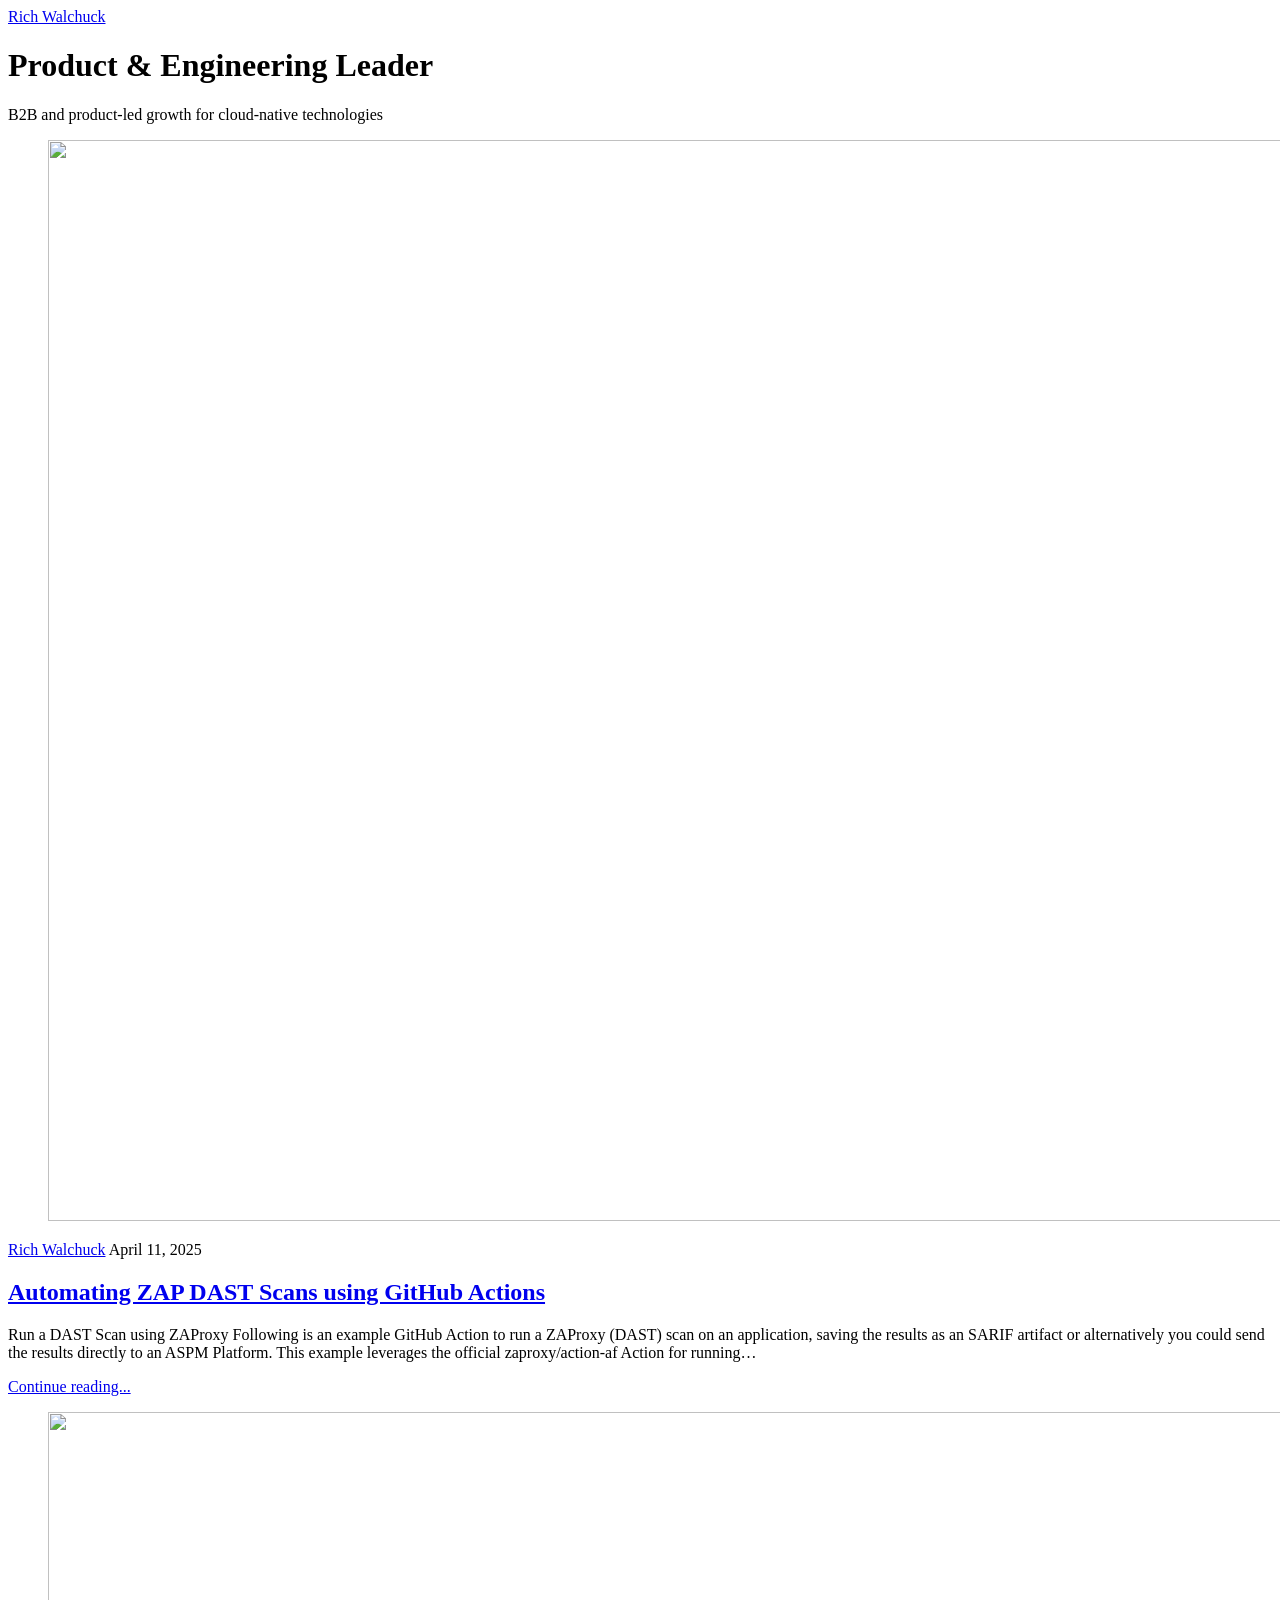
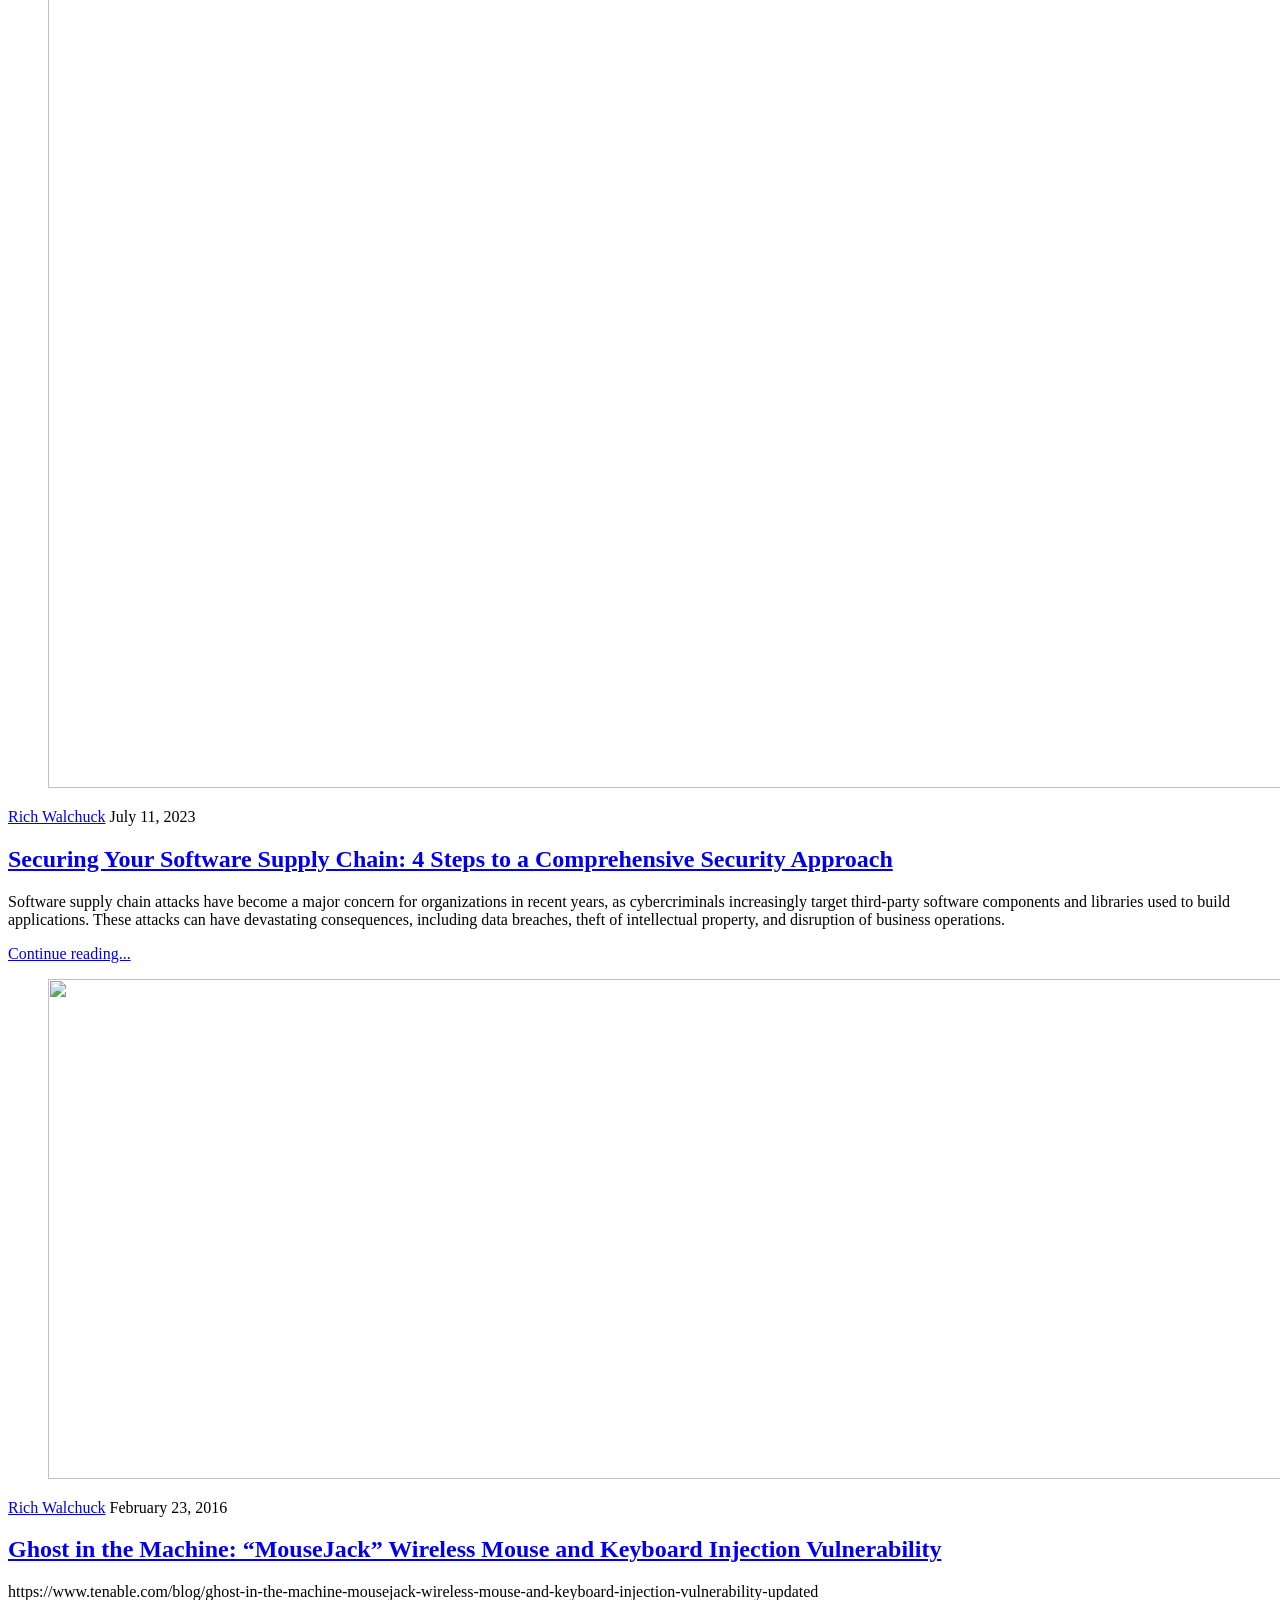
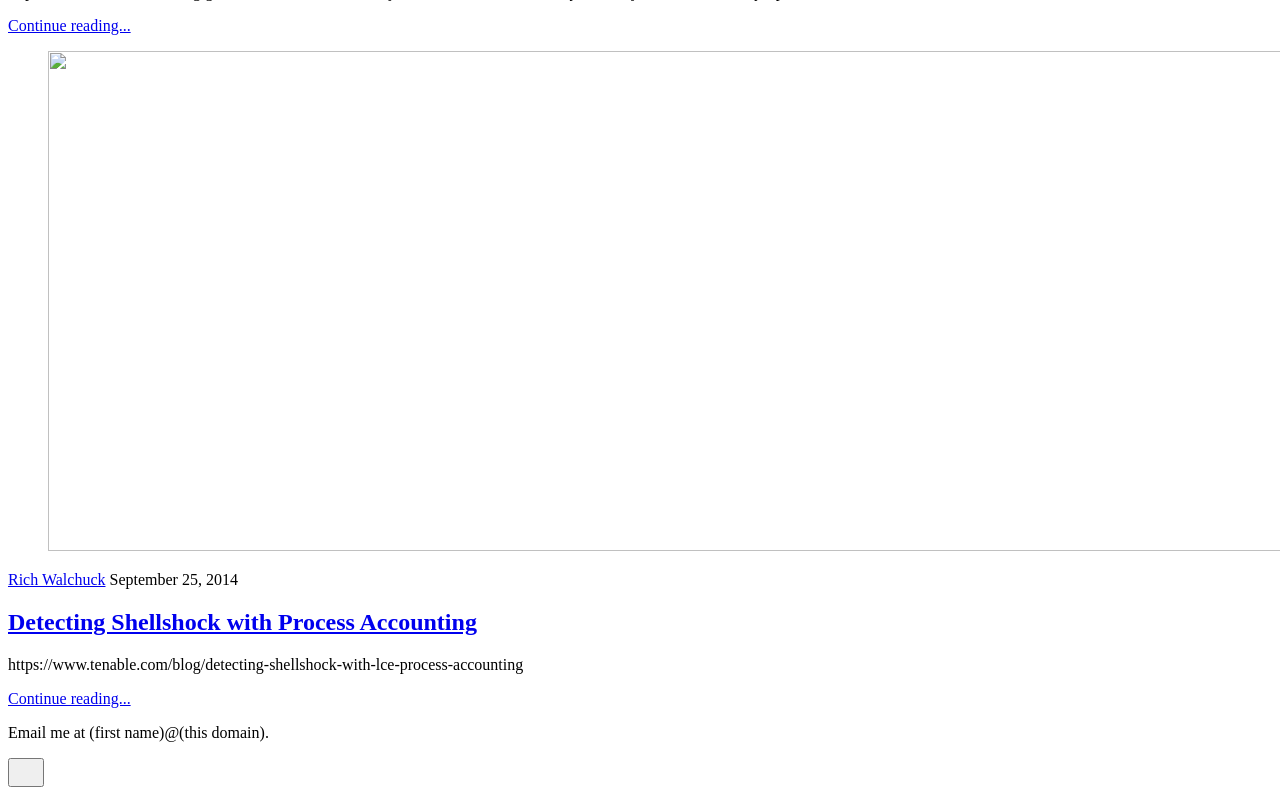
==== commit f8471ea4: "Updated from Publii" ====
--- a/index.html
+++ b/index.html
@@ -1,6 +1,6 @@
 <!DOCTYPE html><html lang="en-gb"><head><meta charset="utf-8"><meta http-equiv="X-UA-Compatible" content="IE=edge"><meta name="viewport" content="width=device-width,initial-scale=1"><title>Rich Walchuck</title><meta name="generator" content="Publii Open-Source CMS for Static Site"><link rel="canonical" href="https://walchuck.org/"><link rel="alternate" type="application/atom+xml" href="https://walchuck.org/feed.xml" title="Rich Walchuck - RSS"><link rel="alternate" type="application/json" href="https://walchuck.org/feed.json" title="Rich Walchuck - JSON"><meta property="og:title" content="Rich Walchuck"><meta property="og:site_name" content="Rich Walchuck"><meta property="og:description" content=""><meta property="og:url" content="https://walchuck.org/"><meta property="og:type" content="website"><link rel="stylesheet" href="https://walchuck.org/assets/css/style.css?v=05173badc399e28a1813f5ad8ba823af"><script type="application/ld+json">{"@context":"http://schema.org","@type":"Organization","name":"Rich Walchuck","url":"https://walchuck.org/"}</script><noscript><style>img[loading] {
                     opacity: 1;
-                }</style></noscript></head><body class="home-template"><header class="top js-header"><a class="logo" href="https://walchuck.org/">Rich Walchuck</a></header><main><div class="hero hero--noimage"><header class="hero__content hero__content--centered"><div class="wrapper"><h1 class="align-center">Product &amp; Engineering Leader</h1><p class="align-center">B2B and product-led growth for cloud-native technologies</p></div></header></div><div class="wrapper feed"><article class="feed__item feed__item--centered"><figure class="feed__image"><img src="https://walchuck.org/media/posts/1/tqblog.png" srcset="https://walchuck.org/media/posts/1/responsive/tqblog-xs.png 640w, https://walchuck.org/media/posts/1/responsive/tqblog-sm.png 768w, https://walchuck.org/media/posts/1/responsive/tqblog-md.png 1024w" sizes="(min-width: 600px) calc(4.38vw + 143px), 87.86vw" loading="lazy" height="976" width="3200" alt=""></figure><div class="feed__content"><header><div class="feed__meta"><a href="https://walchuck.org/authors/rich-walchuck/" class="feed__author">Rich Walchuck</a> <time datetime="2023-07-11T07:44" class="feed__date">July 11, 2023</time></div><h2 class="feed__title"><a href="https://walchuck.org/securing-your-software-supply-chain-the-power-of-threat-intelligence.html">Securing Your Software Supply Chain: The Power of Threat Intelligence</a></h2></header><p>Software supply chain attacks have become a major concern for organizations in recent years, as cybercriminals increasingly target third-party software components and libraries used to build applications. These attacks can have devastating consequences, including data breaches, theft of intellectual property, and disruption of business operations.</p><a href="https://walchuck.org/securing-your-software-supply-chain-the-power-of-threat-intelligence.html" class="readmore feed__readmore">Continue reading...</a></div></article><article class="feed__item feed__item--centered"><figure class="feed__image"><img src="https://walchuck.org/media/posts/3/mousejack.png" srcset="https://walchuck.org/media/posts/3/responsive/mousejack-xs.png 640w, https://walchuck.org/media/posts/3/responsive/mousejack-sm.png 768w, https://walchuck.org/media/posts/3/responsive/mousejack-md.png 1024w" sizes="(min-width: 600px) calc(4.38vw + 143px), 87.86vw" loading="lazy" height="500" width="2000" alt=""></figure><div class="feed__content"><header><div class="feed__meta"><a href="https://walchuck.org/authors/rich-walchuck/" class="feed__author">Rich Walchuck</a> <time datetime="2016-02-23T07:53" class="feed__date">February 23, 2016</time></div><h2 class="feed__title"><a href="https://walchuck.org/ghost-in-the-machine-mousejack-wireless-mouse-and-keyboard-injection-vulnerability.html">Ghost in the Machine: “MouseJack” Wireless Mouse and Keyboard Injection Vulnerability</a></h2></header><p>https://www.tenable.com/blog/ghost-in-the-machine-mousejack-wireless-mouse-and-keyboard-injection-vulnerability-updated</p><a href="https://walchuck.org/ghost-in-the-machine-mousejack-wireless-mouse-and-keyboard-injection-vulnerability.html" class="readmore feed__readmore">Continue reading...</a></div></article><article class="feed__item feed__item--centered"><figure class="feed__image"><img src="https://walchuck.org/media/posts/4/shellshock.png" srcset="https://walchuck.org/media/posts/4/responsive/shellshock-xs.png 640w, https://walchuck.org/media/posts/4/responsive/shellshock-sm.png 768w, https://walchuck.org/media/posts/4/responsive/shellshock-md.png 1024w" sizes="(min-width: 600px) calc(4.38vw + 143px), 87.86vw" loading="lazy" height="500" width="2000" alt=""></figure><div class="feed__content"><header><div class="feed__meta"><a href="https://walchuck.org/authors/rich-walchuck/" class="feed__author">Rich Walchuck</a> <time datetime="2014-09-25T07:54" class="feed__date">September 25, 2014</time></div><h2 class="feed__title"><a href="https://walchuck.org/httpswwwtenablecomblogdetecting-shellshock-with-lce-process-accounting.html">Detecting Shellshock with Process Accounting</a></h2></header><p>https://www.tenable.com/blog/detecting-shellshock-with-lce-process-accounting</p><a href="https://walchuck.org/httpswwwtenablecomblogdetecting-shellshock-with-lce-process-accounting.html" class="readmore feed__readmore">Continue reading...</a></div></article></div></main><footer class="footer"><div class="wrapper"><div class="footer__copyright"><p>Email me at (first name)@(this domain).</p></div><button id="backToTop" class="footer__bttop" aria-label="Back to top" title="Back to top"><svg width="20" height="20"><use xlink:href="https://walchuck.org/assets/svg/svg-map.svg#toparrow"/></svg></button></div></footer><script defer="defer" src="https://walchuck.org/assets/js/scripts.min.js?v=ffcbea6c02c8178d10092962b235a5b0"></script><script>window.publiiThemeMenuConfig={mobileMenuMode:'sidebar',animationSpeed:300,submenuWidth: 'auto',doubleClickTime:500,mobileMenuExpandableSubmenus:true,relatedContainerForOverlayMenuSelector:'.top'};</script><script>var images = document.querySelectorAll('img[loading]');
+                }</style></noscript></head><body class="home-template"><header class="top js-header"><a class="logo" href="https://walchuck.org/">Rich Walchuck</a></header><main><div class="hero hero--noimage"><header class="hero__content hero__content--centered"><div class="wrapper"><h1 class="align-center">Product &amp; Engineering Leader</h1><p class="align-center">B2B and product-led growth for cloud-native technologies</p></div></header></div><div class="wrapper feed"><article class="feed__item feed__item--centered"><figure class="feed__image"><img src="https://walchuck.org/media/posts/5/SARIF-Dashbaord-2.png" srcset="https://walchuck.org/media/posts/5/responsive/SARIF-Dashbaord-2-xs.png 640w, https://walchuck.org/media/posts/5/responsive/SARIF-Dashbaord-2-sm.png 768w, https://walchuck.org/media/posts/5/responsive/SARIF-Dashbaord-2-md.png 1024w" sizes="(min-width: 600px) calc(4.38vw + 143px), 87.86vw" loading="lazy" height="1081" width="1795" alt=""></figure><div class="feed__content"><header><div class="feed__meta"><a href="https://walchuck.org/authors/rich-walchuck/" class="feed__author">Rich Walchuck</a> <time datetime="2025-04-11T15:46" class="feed__date">April 11, 2025</time></div><h2 class="feed__title"><a href="https://walchuck.org/automating-zap-dast-scans-using-github-actions.html">Automating ZAP DAST Scans using GitHub Actions</a></h2></header><p>Run a DAST Scan using ZAProxy Following is an example GitHub Action to run a ZAProxy (DAST) scan on an application, saving the results as an SARIF artifact or alternatively you could send the results directly to an ASPM Platform. This example leverages the official zaproxy/action-af Action for running&hellip;</p><a href="https://walchuck.org/automating-zap-dast-scans-using-github-actions.html" class="readmore feed__readmore">Continue reading...</a></div></article><article class="feed__item feed__item--centered"><figure class="feed__image"><img src="https://walchuck.org/media/posts/1/tqblog.png" srcset="https://walchuck.org/media/posts/1/responsive/tqblog-xs.png 640w, https://walchuck.org/media/posts/1/responsive/tqblog-sm.png 768w, https://walchuck.org/media/posts/1/responsive/tqblog-md.png 1024w" sizes="(min-width: 600px) calc(4.38vw + 143px), 87.86vw" loading="lazy" height="976" width="3200" alt=""></figure><div class="feed__content"><header><div class="feed__meta"><a href="https://walchuck.org/authors/rich-walchuck/" class="feed__author">Rich Walchuck</a> <time datetime="2023-07-11T07:44" class="feed__date">July 11, 2023</time></div><h2 class="feed__title"><a href="https://walchuck.org/securing-your-software-supply-chain-the-power-of-threat-intelligence.html">Securing Your Software Supply Chain: 4 Steps to a Comprehensive Security Approach</a></h2></header><p>Software supply chain attacks have become a major concern for organizations in recent years, as cybercriminals increasingly target third-party software components and libraries used to build applications. These attacks can have devastating consequences, including data breaches, theft of intellectual property, and disruption of business operations.</p><a href="https://walchuck.org/securing-your-software-supply-chain-the-power-of-threat-intelligence.html" class="readmore feed__readmore">Continue reading...</a></div></article><article class="feed__item feed__item--centered"><figure class="feed__image"><img src="https://walchuck.org/media/posts/3/mousejack.png" srcset="https://walchuck.org/media/posts/3/responsive/mousejack-xs.png 640w, https://walchuck.org/media/posts/3/responsive/mousejack-sm.png 768w, https://walchuck.org/media/posts/3/responsive/mousejack-md.png 1024w" sizes="(min-width: 600px) calc(4.38vw + 143px), 87.86vw" loading="lazy" height="500" width="2000" alt=""></figure><div class="feed__content"><header><div class="feed__meta"><a href="https://walchuck.org/authors/rich-walchuck/" class="feed__author">Rich Walchuck</a> <time datetime="2016-02-23T07:53" class="feed__date">February 23, 2016</time></div><h2 class="feed__title"><a href="https://walchuck.org/ghost-in-the-machine-mousejack-wireless-mouse-and-keyboard-injection-vulnerability.html">Ghost in the Machine: “MouseJack” Wireless Mouse and Keyboard Injection Vulnerability</a></h2></header><p>https://www.tenable.com/blog/ghost-in-the-machine-mousejack-wireless-mouse-and-keyboard-injection-vulnerability-updated</p><a href="https://walchuck.org/ghost-in-the-machine-mousejack-wireless-mouse-and-keyboard-injection-vulnerability.html" class="readmore feed__readmore">Continue reading...</a></div></article><article class="feed__item feed__item--centered"><figure class="feed__image"><img src="https://walchuck.org/media/posts/4/shellshock.png" srcset="https://walchuck.org/media/posts/4/responsive/shellshock-xs.png 640w, https://walchuck.org/media/posts/4/responsive/shellshock-sm.png 768w, https://walchuck.org/media/posts/4/responsive/shellshock-md.png 1024w" sizes="(min-width: 600px) calc(4.38vw + 143px), 87.86vw" loading="lazy" height="500" width="2000" alt=""></figure><div class="feed__content"><header><div class="feed__meta"><a href="https://walchuck.org/authors/rich-walchuck/" class="feed__author">Rich Walchuck</a> <time datetime="2014-09-25T07:54" class="feed__date">September 25, 2014</time></div><h2 class="feed__title"><a href="https://walchuck.org/httpswwwtenablecomblogdetecting-shellshock-with-lce-process-accounting.html">Detecting Shellshock with Process Accounting</a></h2></header><p>https://www.tenable.com/blog/detecting-shellshock-with-lce-process-accounting</p><a href="https://walchuck.org/httpswwwtenablecomblogdetecting-shellshock-with-lce-process-accounting.html" class="readmore feed__readmore">Continue reading...</a></div></article></div></main><footer class="footer"><div class="wrapper"><div class="footer__copyright"><p>Email me at (first name)@(this domain).</p></div><button id="backToTop" class="footer__bttop" aria-label="Back to top" title="Back to top"><svg width="20" height="20"><use xlink:href="https://walchuck.org/assets/svg/svg-map.svg#toparrow"/></svg></button></div></footer><script defer="defer" src="https://walchuck.org/assets/js/scripts.min.js?v=ffcbea6c02c8178d10092962b235a5b0"></script><script>window.publiiThemeMenuConfig={mobileMenuMode:'sidebar',animationSpeed:300,submenuWidth: 'auto',doubleClickTime:500,mobileMenuExpandableSubmenus:true,relatedContainerForOverlayMenuSelector:'.top'};</script><script>var images = document.querySelectorAll('img[loading]');
         for (var i = 0; i < images.length; i++) {
             if (images[i].complete) {
                 images[i].classList.add('is-loaded');
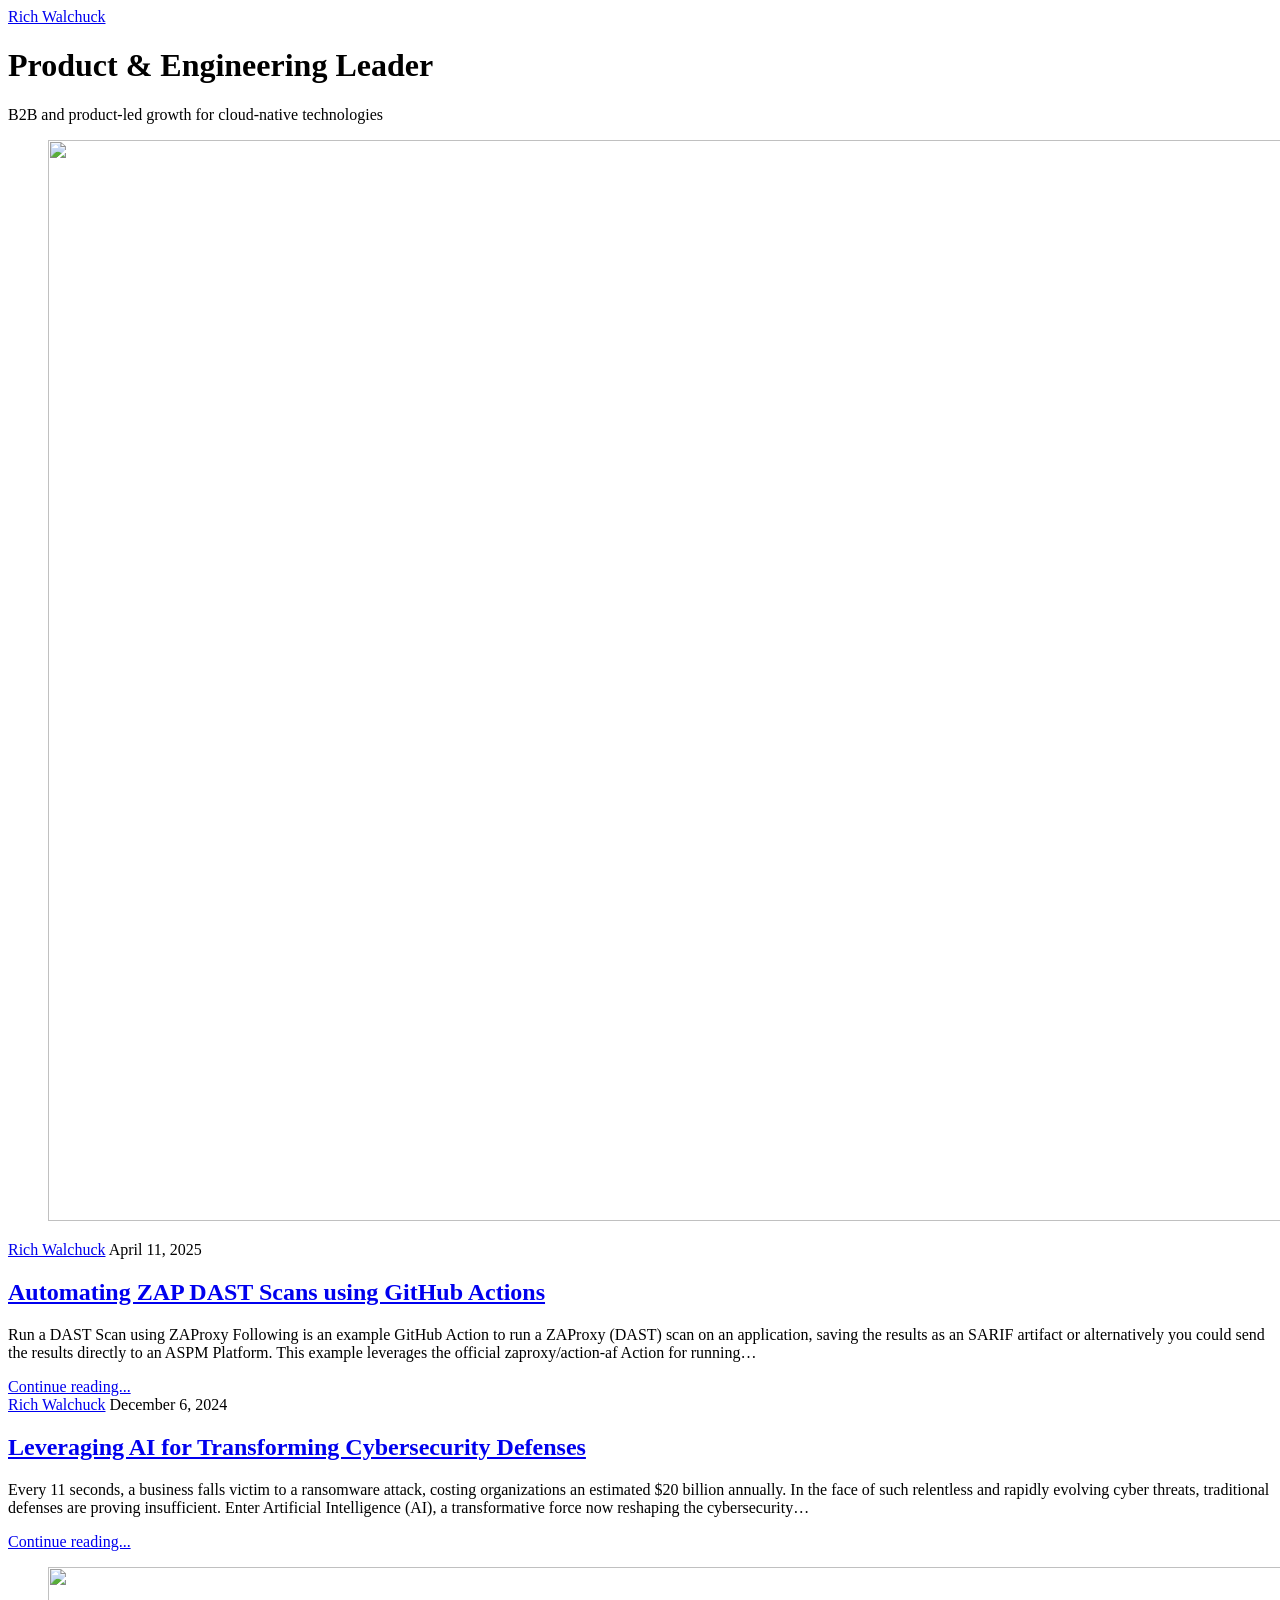
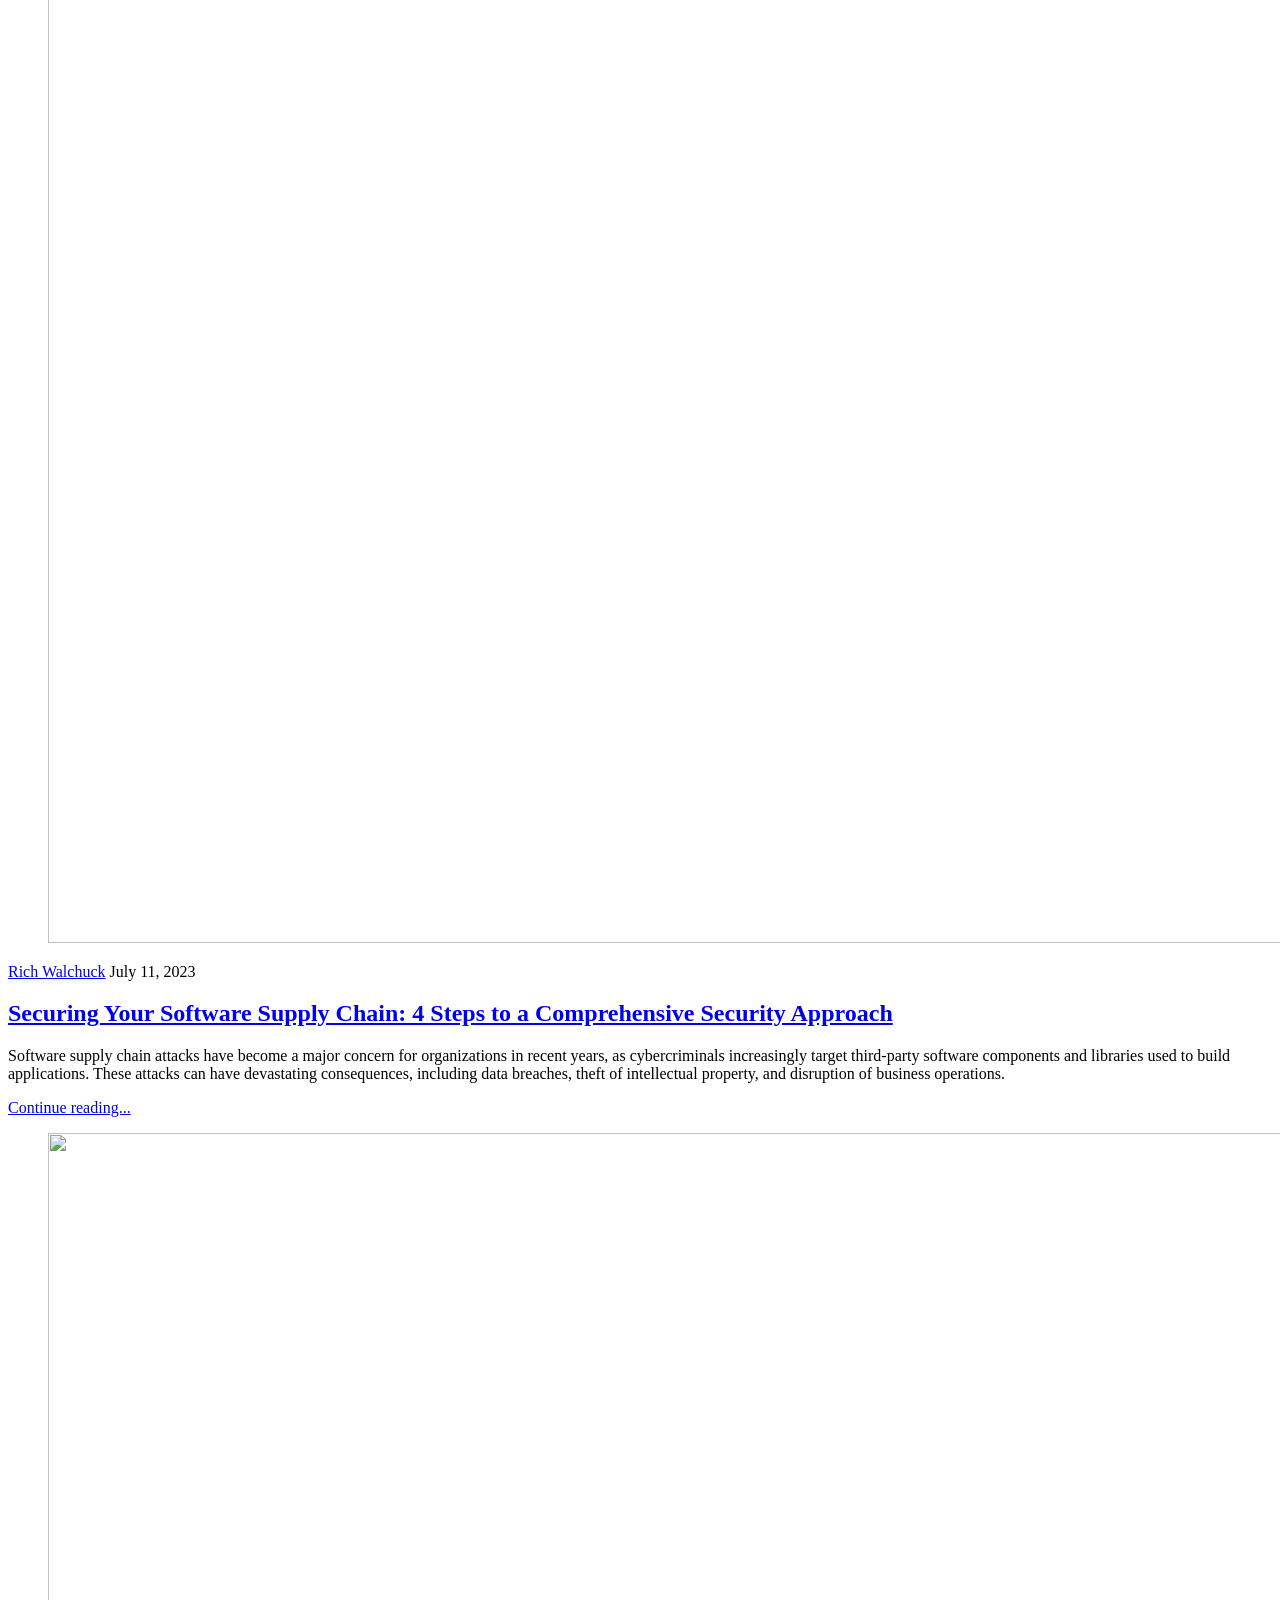
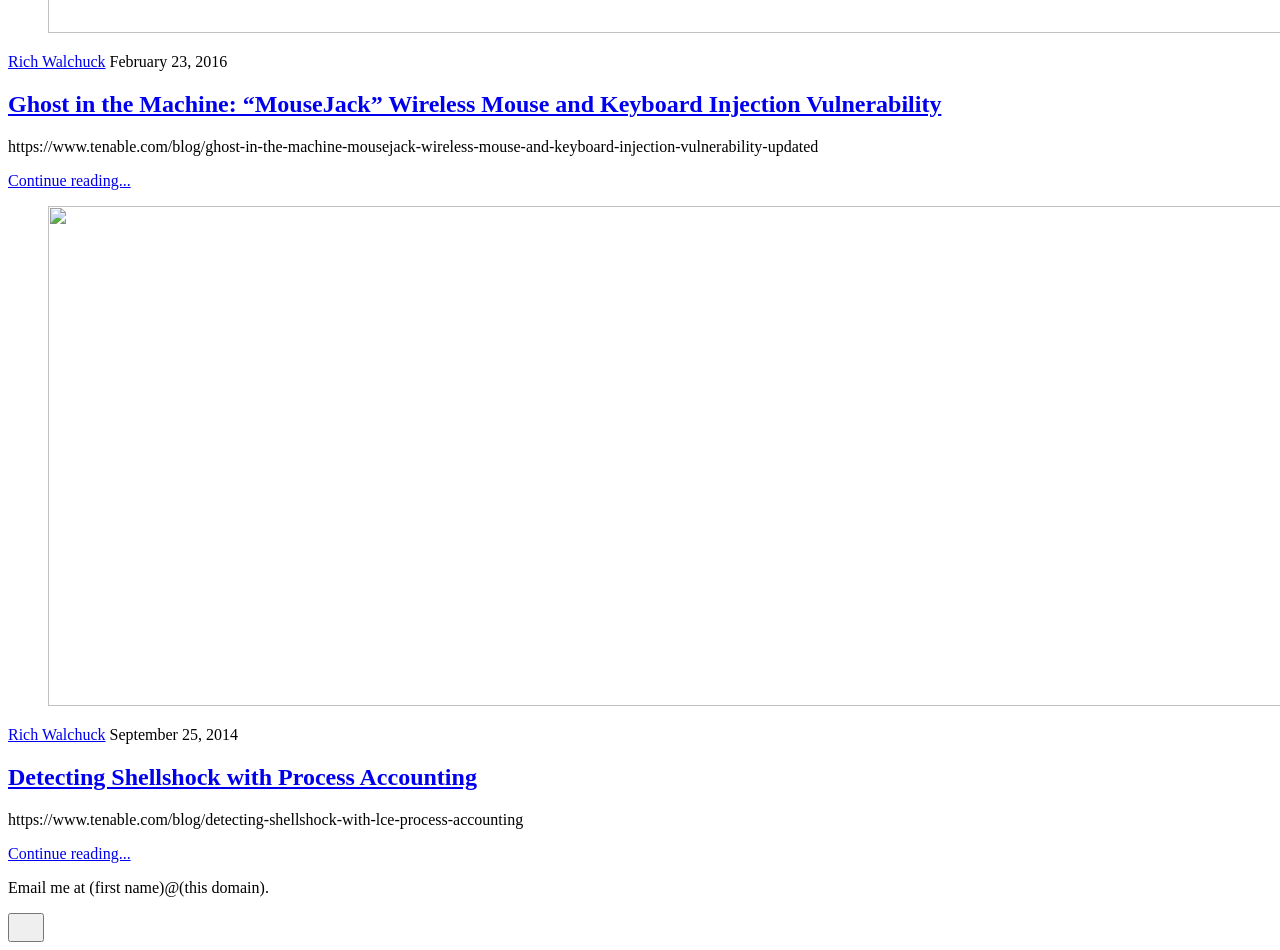
==== commit e1980cce: "Updated from Publii" ====
--- a/index.html
+++ b/index.html
@@ -1,6 +1,6 @@
 <!DOCTYPE html><html lang="en-gb"><head><meta charset="utf-8"><meta http-equiv="X-UA-Compatible" content="IE=edge"><meta name="viewport" content="width=device-width,initial-scale=1"><title>Rich Walchuck</title><meta name="generator" content="Publii Open-Source CMS for Static Site"><link rel="canonical" href="https://walchuck.org/"><link rel="alternate" type="application/atom+xml" href="https://walchuck.org/feed.xml" title="Rich Walchuck - RSS"><link rel="alternate" type="application/json" href="https://walchuck.org/feed.json" title="Rich Walchuck - JSON"><meta property="og:title" content="Rich Walchuck"><meta property="og:site_name" content="Rich Walchuck"><meta property="og:description" content=""><meta property="og:url" content="https://walchuck.org/"><meta property="og:type" content="website"><link rel="stylesheet" href="https://walchuck.org/assets/css/style.css?v=05173badc399e28a1813f5ad8ba823af"><script type="application/ld+json">{"@context":"http://schema.org","@type":"Organization","name":"Rich Walchuck","url":"https://walchuck.org/"}</script><noscript><style>img[loading] {
                     opacity: 1;
-                }</style></noscript></head><body class="home-template"><header class="top js-header"><a class="logo" href="https://walchuck.org/">Rich Walchuck</a></header><main><div class="hero hero--noimage"><header class="hero__content hero__content--centered"><div class="wrapper"><h1 class="align-center">Product &amp; Engineering Leader</h1><p class="align-center">B2B and product-led growth for cloud-native technologies</p></div></header></div><div class="wrapper feed"><article class="feed__item feed__item--centered"><figure class="feed__image"><img src="https://walchuck.org/media/posts/5/SARIF-Dashbaord-2.png" srcset="https://walchuck.org/media/posts/5/responsive/SARIF-Dashbaord-2-xs.png 640w, https://walchuck.org/media/posts/5/responsive/SARIF-Dashbaord-2-sm.png 768w, https://walchuck.org/media/posts/5/responsive/SARIF-Dashbaord-2-md.png 1024w" sizes="(min-width: 600px) calc(4.38vw + 143px), 87.86vw" loading="lazy" height="1081" width="1795" alt=""></figure><div class="feed__content"><header><div class="feed__meta"><a href="https://walchuck.org/authors/rich-walchuck/" class="feed__author">Rich Walchuck</a> <time datetime="2025-04-11T15:46" class="feed__date">April 11, 2025</time></div><h2 class="feed__title"><a href="https://walchuck.org/automating-zap-dast-scans-using-github-actions.html">Automating ZAP DAST Scans using GitHub Actions</a></h2></header><p>Run a DAST Scan using ZAProxy Following is an example GitHub Action to run a ZAProxy (DAST) scan on an application, saving the results as an SARIF artifact or alternatively you could send the results directly to an ASPM Platform. This example leverages the official zaproxy/action-af Action for running&hellip;</p><a href="https://walchuck.org/automating-zap-dast-scans-using-github-actions.html" class="readmore feed__readmore">Continue reading...</a></div></article><article class="feed__item feed__item--centered"><figure class="feed__image"><img src="https://walchuck.org/media/posts/1/tqblog.png" srcset="https://walchuck.org/media/posts/1/responsive/tqblog-xs.png 640w, https://walchuck.org/media/posts/1/responsive/tqblog-sm.png 768w, https://walchuck.org/media/posts/1/responsive/tqblog-md.png 1024w" sizes="(min-width: 600px) calc(4.38vw + 143px), 87.86vw" loading="lazy" height="976" width="3200" alt=""></figure><div class="feed__content"><header><div class="feed__meta"><a href="https://walchuck.org/authors/rich-walchuck/" class="feed__author">Rich Walchuck</a> <time datetime="2023-07-11T07:44" class="feed__date">July 11, 2023</time></div><h2 class="feed__title"><a href="https://walchuck.org/securing-your-software-supply-chain-the-power-of-threat-intelligence.html">Securing Your Software Supply Chain: 4 Steps to a Comprehensive Security Approach</a></h2></header><p>Software supply chain attacks have become a major concern for organizations in recent years, as cybercriminals increasingly target third-party software components and libraries used to build applications. These attacks can have devastating consequences, including data breaches, theft of intellectual property, and disruption of business operations.</p><a href="https://walchuck.org/securing-your-software-supply-chain-the-power-of-threat-intelligence.html" class="readmore feed__readmore">Continue reading...</a></div></article><article class="feed__item feed__item--centered"><figure class="feed__image"><img src="https://walchuck.org/media/posts/3/mousejack.png" srcset="https://walchuck.org/media/posts/3/responsive/mousejack-xs.png 640w, https://walchuck.org/media/posts/3/responsive/mousejack-sm.png 768w, https://walchuck.org/media/posts/3/responsive/mousejack-md.png 1024w" sizes="(min-width: 600px) calc(4.38vw + 143px), 87.86vw" loading="lazy" height="500" width="2000" alt=""></figure><div class="feed__content"><header><div class="feed__meta"><a href="https://walchuck.org/authors/rich-walchuck/" class="feed__author">Rich Walchuck</a> <time datetime="2016-02-23T07:53" class="feed__date">February 23, 2016</time></div><h2 class="feed__title"><a href="https://walchuck.org/ghost-in-the-machine-mousejack-wireless-mouse-and-keyboard-injection-vulnerability.html">Ghost in the Machine: “MouseJack” Wireless Mouse and Keyboard Injection Vulnerability</a></h2></header><p>https://www.tenable.com/blog/ghost-in-the-machine-mousejack-wireless-mouse-and-keyboard-injection-vulnerability-updated</p><a href="https://walchuck.org/ghost-in-the-machine-mousejack-wireless-mouse-and-keyboard-injection-vulnerability.html" class="readmore feed__readmore">Continue reading...</a></div></article><article class="feed__item feed__item--centered"><figure class="feed__image"><img src="https://walchuck.org/media/posts/4/shellshock.png" srcset="https://walchuck.org/media/posts/4/responsive/shellshock-xs.png 640w, https://walchuck.org/media/posts/4/responsive/shellshock-sm.png 768w, https://walchuck.org/media/posts/4/responsive/shellshock-md.png 1024w" sizes="(min-width: 600px) calc(4.38vw + 143px), 87.86vw" loading="lazy" height="500" width="2000" alt=""></figure><div class="feed__content"><header><div class="feed__meta"><a href="https://walchuck.org/authors/rich-walchuck/" class="feed__author">Rich Walchuck</a> <time datetime="2014-09-25T07:54" class="feed__date">September 25, 2014</time></div><h2 class="feed__title"><a href="https://walchuck.org/httpswwwtenablecomblogdetecting-shellshock-with-lce-process-accounting.html">Detecting Shellshock with Process Accounting</a></h2></header><p>https://www.tenable.com/blog/detecting-shellshock-with-lce-process-accounting</p><a href="https://walchuck.org/httpswwwtenablecomblogdetecting-shellshock-with-lce-process-accounting.html" class="readmore feed__readmore">Continue reading...</a></div></article></div></main><footer class="footer"><div class="wrapper"><div class="footer__copyright"><p>Email me at (first name)@(this domain).</p></div><button id="backToTop" class="footer__bttop" aria-label="Back to top" title="Back to top"><svg width="20" height="20"><use xlink:href="https://walchuck.org/assets/svg/svg-map.svg#toparrow"/></svg></button></div></footer><script defer="defer" src="https://walchuck.org/assets/js/scripts.min.js?v=ffcbea6c02c8178d10092962b235a5b0"></script><script>window.publiiThemeMenuConfig={mobileMenuMode:'sidebar',animationSpeed:300,submenuWidth: 'auto',doubleClickTime:500,mobileMenuExpandableSubmenus:true,relatedContainerForOverlayMenuSelector:'.top'};</script><script>var images = document.querySelectorAll('img[loading]');
+                }</style></noscript></head><body class="home-template"><header class="top js-header"><a class="logo" href="https://walchuck.org/">Rich Walchuck</a></header><main><div class="hero hero--noimage"><header class="hero__content hero__content--centered"><div class="wrapper"><h1 class="align-center">Product &amp; Engineering Leader</h1><p class="align-center">B2B and product-led growth for cloud-native technologies</p></div></header></div><div class="wrapper feed"><article class="feed__item feed__item--centered"><figure class="feed__image"><img src="https://walchuck.org/media/posts/5/SARIF-Dashbaord-2.png" srcset="https://walchuck.org/media/posts/5/responsive/SARIF-Dashbaord-2-xs.png 640w, https://walchuck.org/media/posts/5/responsive/SARIF-Dashbaord-2-sm.png 768w, https://walchuck.org/media/posts/5/responsive/SARIF-Dashbaord-2-md.png 1024w" sizes="(min-width: 600px) calc(4.38vw + 143px), 87.86vw" loading="lazy" height="1081" width="1795" alt=""></figure><div class="feed__content"><header><div class="feed__meta"><a href="https://walchuck.org/authors/rich-walchuck/" class="feed__author">Rich Walchuck</a> <time datetime="2025-04-11T15:46" class="feed__date">April 11, 2025</time></div><h2 class="feed__title"><a href="https://walchuck.org/automating-zap-dast-scans-using-github-actions.html">Automating ZAP DAST Scans using GitHub Actions</a></h2></header><p>Run a DAST Scan using ZAProxy Following is an example GitHub Action to run a ZAProxy (DAST) scan on an application, saving the results as an SARIF artifact or alternatively you could send the results directly to an ASPM Platform. This example leverages the official zaproxy/action-af Action for running&hellip;</p><a href="https://walchuck.org/automating-zap-dast-scans-using-github-actions.html" class="readmore feed__readmore">Continue reading...</a></div></article><article class="feed__item feed__item--centered"><div class="feed__content"><header><div class="feed__meta"><a href="https://walchuck.org/authors/rich-walchuck/" class="feed__author">Rich Walchuck</a> <time datetime="2024-12-06T14:40" class="feed__date">December 6, 2024</time></div><h2 class="feed__title"><a href="https://walchuck.org/leveraging-ai-for-transforming-cybersecurity-defenses.html">Leveraging AI for Transforming Cybersecurity Defenses</a></h2></header><p>Every 11 seconds, a business falls victim to a ransomware attack, costing organizations an estimated $20 billion annually. In the face of such relentless and rapidly evolving cyber threats, traditional defenses are proving insufficient. Enter Artificial Intelligence (AI), a transformative force now reshaping the cybersecurity&hellip;</p><a href="https://walchuck.org/leveraging-ai-for-transforming-cybersecurity-defenses.html" class="readmore feed__readmore">Continue reading...</a></div></article><article class="feed__item feed__item--centered"><figure class="feed__image"><img src="https://walchuck.org/media/posts/1/tqblog.png" srcset="https://walchuck.org/media/posts/1/responsive/tqblog-xs.png 640w, https://walchuck.org/media/posts/1/responsive/tqblog-sm.png 768w, https://walchuck.org/media/posts/1/responsive/tqblog-md.png 1024w" sizes="(min-width: 600px) calc(4.38vw + 143px), 87.86vw" loading="lazy" height="976" width="3200" alt=""></figure><div class="feed__content"><header><div class="feed__meta"><a href="https://walchuck.org/authors/rich-walchuck/" class="feed__author">Rich Walchuck</a> <time datetime="2023-07-11T07:44" class="feed__date">July 11, 2023</time></div><h2 class="feed__title"><a href="https://walchuck.org/securing-your-software-supply-chain-the-power-of-threat-intelligence.html">Securing Your Software Supply Chain: 4 Steps to a Comprehensive Security Approach</a></h2></header><p>Software supply chain attacks have become a major concern for organizations in recent years, as cybercriminals increasingly target third-party software components and libraries used to build applications. These attacks can have devastating consequences, including data breaches, theft of intellectual property, and disruption of business operations.</p><a href="https://walchuck.org/securing-your-software-supply-chain-the-power-of-threat-intelligence.html" class="readmore feed__readmore">Continue reading...</a></div></article><article class="feed__item feed__item--centered"><figure class="feed__image"><img src="https://walchuck.org/media/posts/3/mousejack.png" srcset="https://walchuck.org/media/posts/3/responsive/mousejack-xs.png 640w, https://walchuck.org/media/posts/3/responsive/mousejack-sm.png 768w, https://walchuck.org/media/posts/3/responsive/mousejack-md.png 1024w" sizes="(min-width: 600px) calc(4.38vw + 143px), 87.86vw" loading="lazy" height="500" width="2000" alt=""></figure><div class="feed__content"><header><div class="feed__meta"><a href="https://walchuck.org/authors/rich-walchuck/" class="feed__author">Rich Walchuck</a> <time datetime="2016-02-23T07:53" class="feed__date">February 23, 2016</time></div><h2 class="feed__title"><a href="https://walchuck.org/ghost-in-the-machine-mousejack-wireless-mouse-and-keyboard-injection-vulnerability.html">Ghost in the Machine: “MouseJack” Wireless Mouse and Keyboard Injection Vulnerability</a></h2></header><p>https://www.tenable.com/blog/ghost-in-the-machine-mousejack-wireless-mouse-and-keyboard-injection-vulnerability-updated</p><a href="https://walchuck.org/ghost-in-the-machine-mousejack-wireless-mouse-and-keyboard-injection-vulnerability.html" class="readmore feed__readmore">Continue reading...</a></div></article><article class="feed__item feed__item--centered"><figure class="feed__image"><img src="https://walchuck.org/media/posts/4/shellshock.png" srcset="https://walchuck.org/media/posts/4/responsive/shellshock-xs.png 640w, https://walchuck.org/media/posts/4/responsive/shellshock-sm.png 768w, https://walchuck.org/media/posts/4/responsive/shellshock-md.png 1024w" sizes="(min-width: 600px) calc(4.38vw + 143px), 87.86vw" loading="lazy" height="500" width="2000" alt=""></figure><div class="feed__content"><header><div class="feed__meta"><a href="https://walchuck.org/authors/rich-walchuck/" class="feed__author">Rich Walchuck</a> <time datetime="2014-09-25T07:54" class="feed__date">September 25, 2014</time></div><h2 class="feed__title"><a href="https://walchuck.org/httpswwwtenablecomblogdetecting-shellshock-with-lce-process-accounting.html">Detecting Shellshock with Process Accounting</a></h2></header><p>https://www.tenable.com/blog/detecting-shellshock-with-lce-process-accounting</p><a href="https://walchuck.org/httpswwwtenablecomblogdetecting-shellshock-with-lce-process-accounting.html" class="readmore feed__readmore">Continue reading...</a></div></article></div></main><footer class="footer"><div class="wrapper"><div class="footer__copyright"><p>Email me at (first name)@(this domain).</p></div><button id="backToTop" class="footer__bttop" aria-label="Back to top" title="Back to top"><svg width="20" height="20"><use xlink:href="https://walchuck.org/assets/svg/svg-map.svg#toparrow"/></svg></button></div></footer><script defer="defer" src="https://walchuck.org/assets/js/scripts.min.js?v=ffcbea6c02c8178d10092962b235a5b0"></script><script>window.publiiThemeMenuConfig={mobileMenuMode:'sidebar',animationSpeed:300,submenuWidth: 'auto',doubleClickTime:500,mobileMenuExpandableSubmenus:true,relatedContainerForOverlayMenuSelector:'.top'};</script><script>var images = document.querySelectorAll('img[loading]');
         for (var i = 0; i < images.length; i++) {
             if (images[i].complete) {
                 images[i].classList.add('is-loaded');
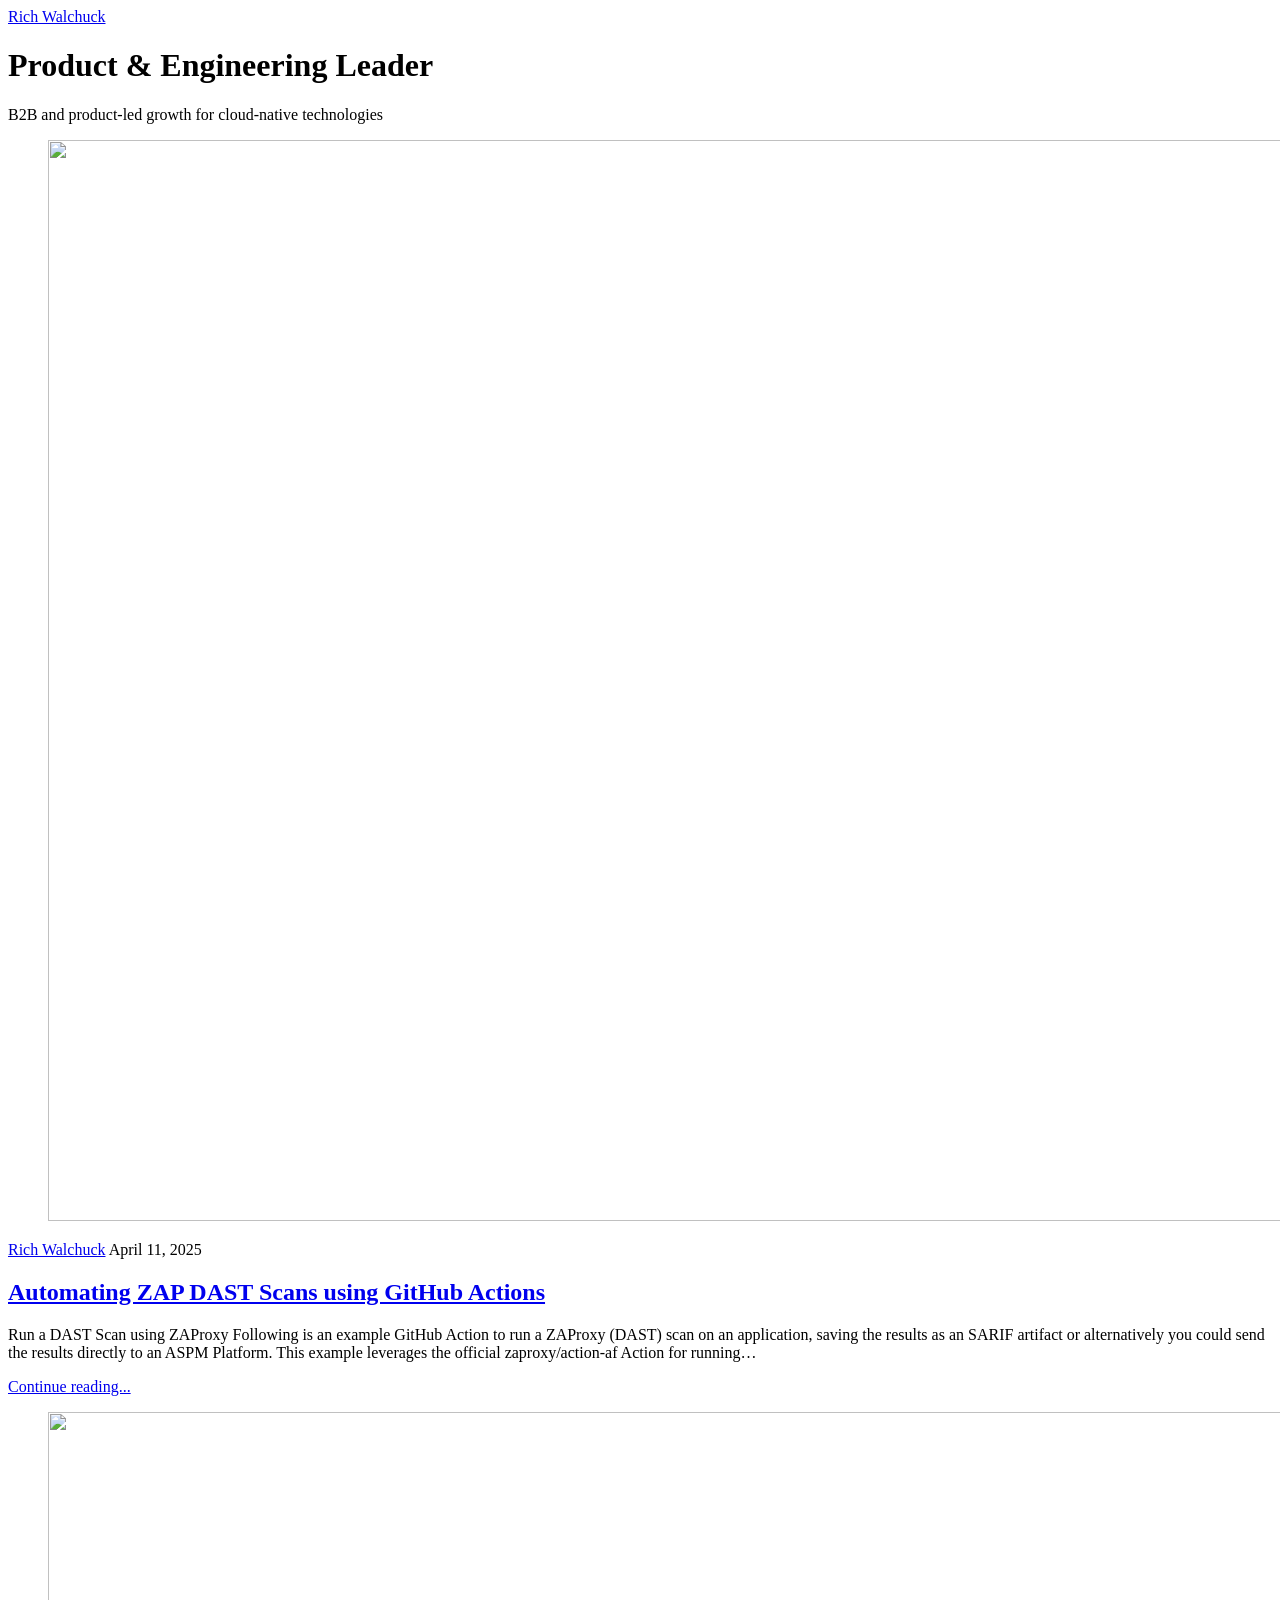
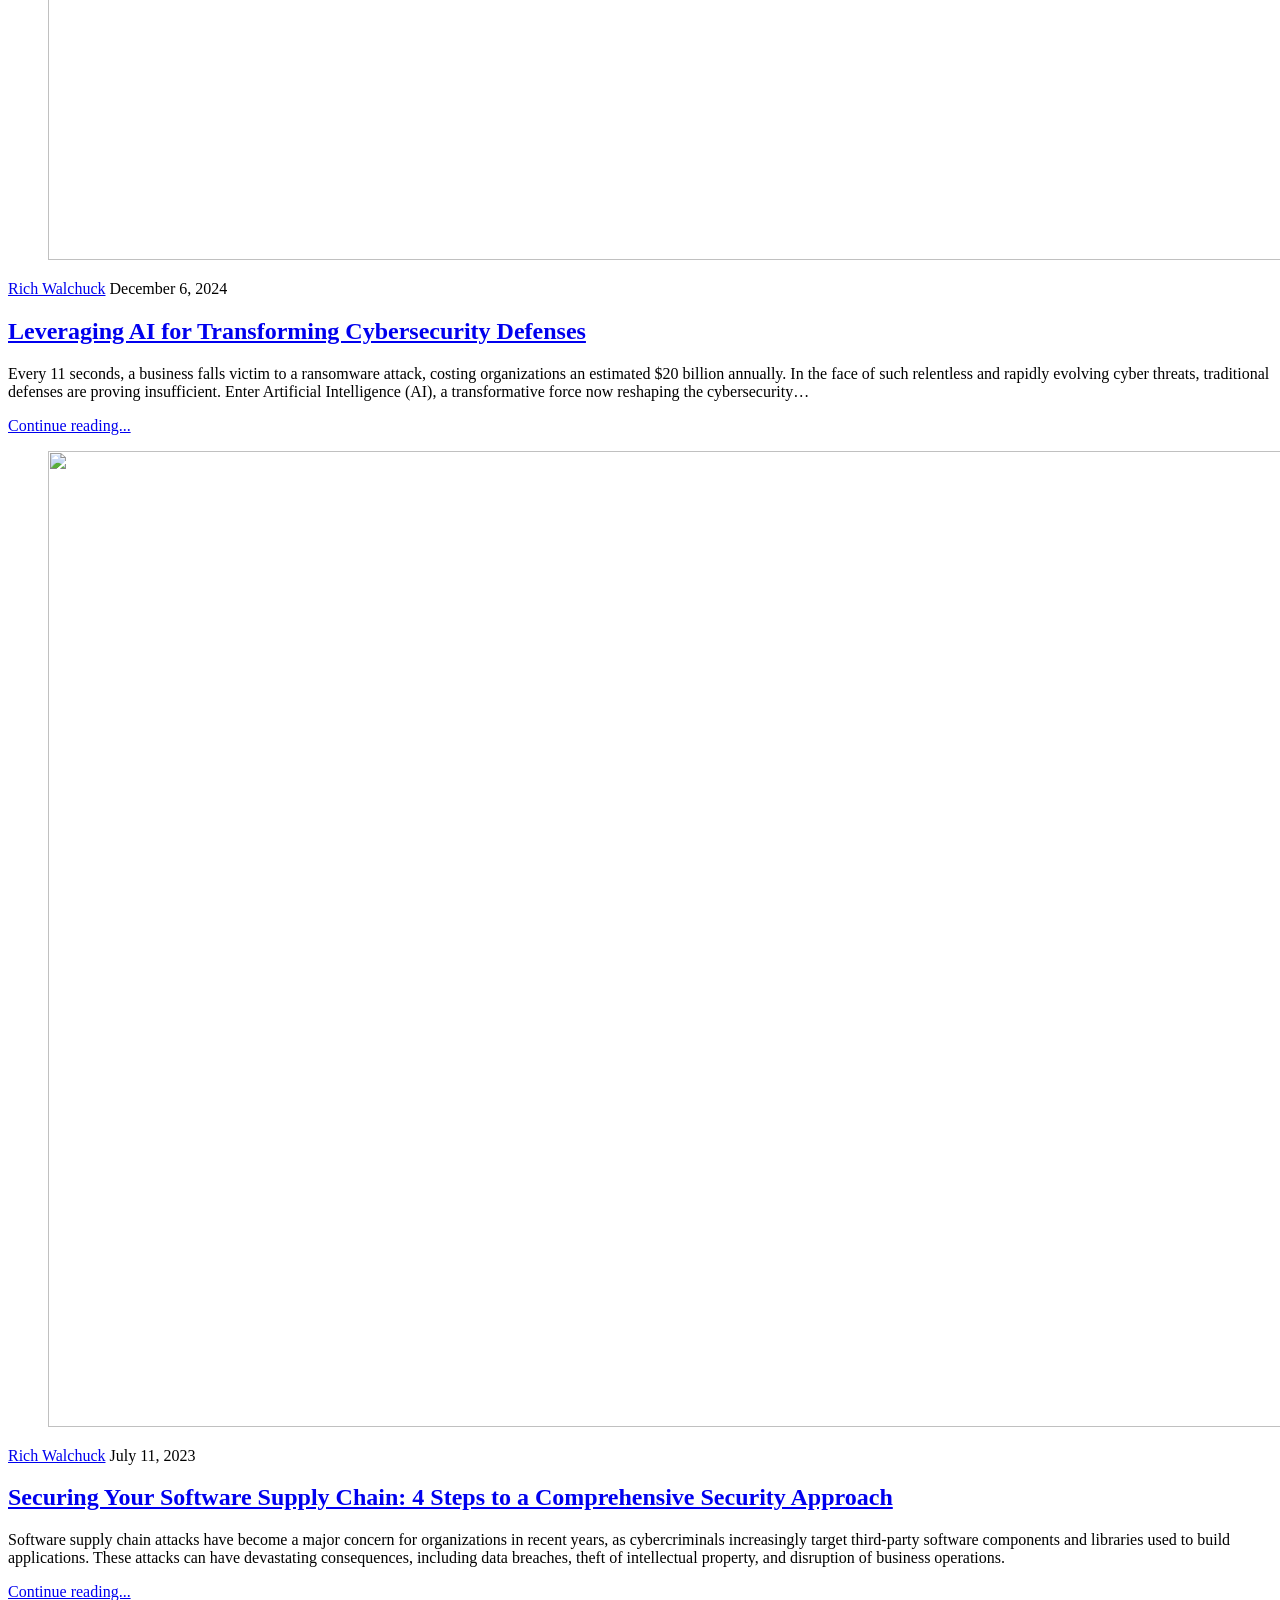
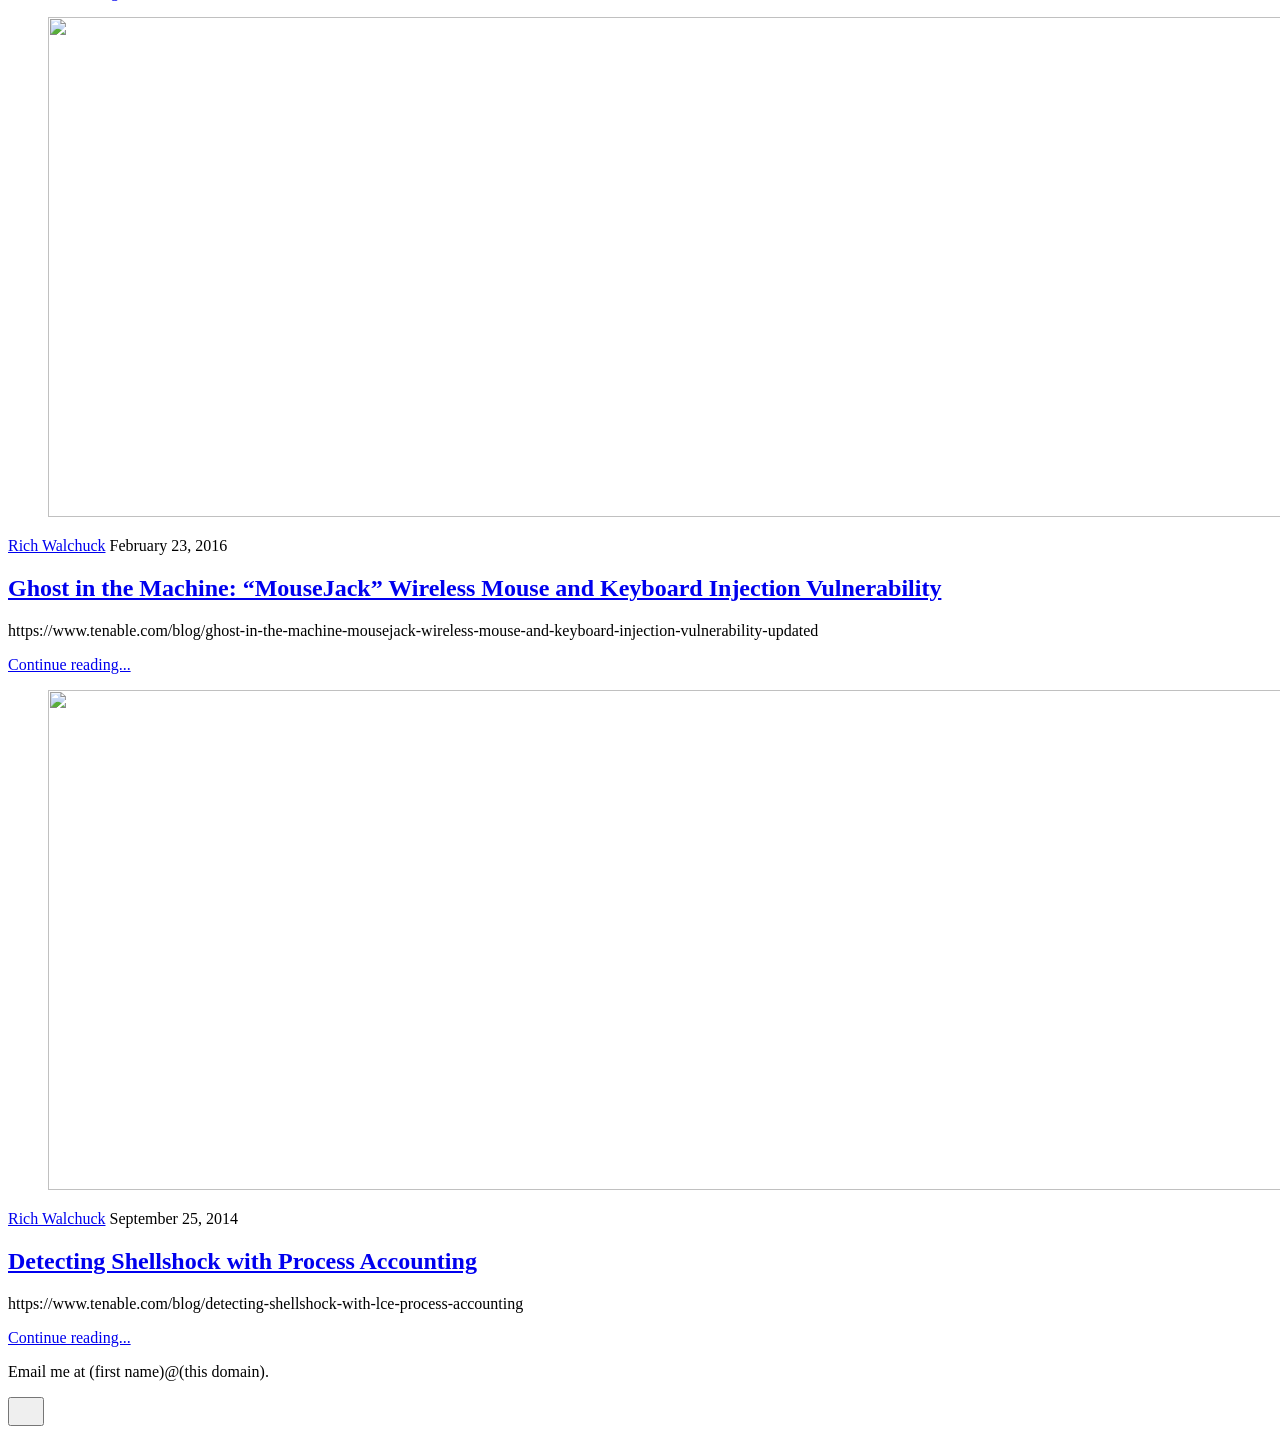
==== commit 4582b2d5: "Updated from Publii" ====
--- a/index.html
+++ b/index.html
@@ -1,6 +1,6 @@
 <!DOCTYPE html><html lang="en-gb"><head><meta charset="utf-8"><meta http-equiv="X-UA-Compatible" content="IE=edge"><meta name="viewport" content="width=device-width,initial-scale=1"><title>Rich Walchuck</title><meta name="generator" content="Publii Open-Source CMS for Static Site"><link rel="canonical" href="https://walchuck.org/"><link rel="alternate" type="application/atom+xml" href="https://walchuck.org/feed.xml" title="Rich Walchuck - RSS"><link rel="alternate" type="application/json" href="https://walchuck.org/feed.json" title="Rich Walchuck - JSON"><meta property="og:title" content="Rich Walchuck"><meta property="og:site_name" content="Rich Walchuck"><meta property="og:description" content=""><meta property="og:url" content="https://walchuck.org/"><meta property="og:type" content="website"><link rel="stylesheet" href="https://walchuck.org/assets/css/style.css?v=05173badc399e28a1813f5ad8ba823af"><script type="application/ld+json">{"@context":"http://schema.org","@type":"Organization","name":"Rich Walchuck","url":"https://walchuck.org/"}</script><noscript><style>img[loading] {
                     opacity: 1;
-                }</style></noscript></head><body class="home-template"><header class="top js-header"><a class="logo" href="https://walchuck.org/">Rich Walchuck</a></header><main><div class="hero hero--noimage"><header class="hero__content hero__content--centered"><div class="wrapper"><h1 class="align-center">Product &amp; Engineering Leader</h1><p class="align-center">B2B and product-led growth for cloud-native technologies</p></div></header></div><div class="wrapper feed"><article class="feed__item feed__item--centered"><figure class="feed__image"><img src="https://walchuck.org/media/posts/5/SARIF-Dashbaord-2.png" srcset="https://walchuck.org/media/posts/5/responsive/SARIF-Dashbaord-2-xs.png 640w, https://walchuck.org/media/posts/5/responsive/SARIF-Dashbaord-2-sm.png 768w, https://walchuck.org/media/posts/5/responsive/SARIF-Dashbaord-2-md.png 1024w" sizes="(min-width: 600px) calc(4.38vw + 143px), 87.86vw" loading="lazy" height="1081" width="1795" alt=""></figure><div class="feed__content"><header><div class="feed__meta"><a href="https://walchuck.org/authors/rich-walchuck/" class="feed__author">Rich Walchuck</a> <time datetime="2025-04-11T15:46" class="feed__date">April 11, 2025</time></div><h2 class="feed__title"><a href="https://walchuck.org/automating-zap-dast-scans-using-github-actions.html">Automating ZAP DAST Scans using GitHub Actions</a></h2></header><p>Run a DAST Scan using ZAProxy Following is an example GitHub Action to run a ZAProxy (DAST) scan on an application, saving the results as an SARIF artifact or alternatively you could send the results directly to an ASPM Platform. This example leverages the official zaproxy/action-af Action for running&hellip;</p><a href="https://walchuck.org/automating-zap-dast-scans-using-github-actions.html" class="readmore feed__readmore">Continue reading...</a></div></article><article class="feed__item feed__item--centered"><div class="feed__content"><header><div class="feed__meta"><a href="https://walchuck.org/authors/rich-walchuck/" class="feed__author">Rich Walchuck</a> <time datetime="2024-12-06T14:40" class="feed__date">December 6, 2024</time></div><h2 class="feed__title"><a href="https://walchuck.org/leveraging-ai-for-transforming-cybersecurity-defenses.html">Leveraging AI for Transforming Cybersecurity Defenses</a></h2></header><p>Every 11 seconds, a business falls victim to a ransomware attack, costing organizations an estimated $20 billion annually. In the face of such relentless and rapidly evolving cyber threats, traditional defenses are proving insufficient. Enter Artificial Intelligence (AI), a transformative force now reshaping the cybersecurity&hellip;</p><a href="https://walchuck.org/leveraging-ai-for-transforming-cybersecurity-defenses.html" class="readmore feed__readmore">Continue reading...</a></div></article><article class="feed__item feed__item--centered"><figure class="feed__image"><img src="https://walchuck.org/media/posts/1/tqblog.png" srcset="https://walchuck.org/media/posts/1/responsive/tqblog-xs.png 640w, https://walchuck.org/media/posts/1/responsive/tqblog-sm.png 768w, https://walchuck.org/media/posts/1/responsive/tqblog-md.png 1024w" sizes="(min-width: 600px) calc(4.38vw + 143px), 87.86vw" loading="lazy" height="976" width="3200" alt=""></figure><div class="feed__content"><header><div class="feed__meta"><a href="https://walchuck.org/authors/rich-walchuck/" class="feed__author">Rich Walchuck</a> <time datetime="2023-07-11T07:44" class="feed__date">July 11, 2023</time></div><h2 class="feed__title"><a href="https://walchuck.org/securing-your-software-supply-chain-the-power-of-threat-intelligence.html">Securing Your Software Supply Chain: 4 Steps to a Comprehensive Security Approach</a></h2></header><p>Software supply chain attacks have become a major concern for organizations in recent years, as cybercriminals increasingly target third-party software components and libraries used to build applications. These attacks can have devastating consequences, including data breaches, theft of intellectual property, and disruption of business operations.</p><a href="https://walchuck.org/securing-your-software-supply-chain-the-power-of-threat-intelligence.html" class="readmore feed__readmore">Continue reading...</a></div></article><article class="feed__item feed__item--centered"><figure class="feed__image"><img src="https://walchuck.org/media/posts/3/mousejack.png" srcset="https://walchuck.org/media/posts/3/responsive/mousejack-xs.png 640w, https://walchuck.org/media/posts/3/responsive/mousejack-sm.png 768w, https://walchuck.org/media/posts/3/responsive/mousejack-md.png 1024w" sizes="(min-width: 600px) calc(4.38vw + 143px), 87.86vw" loading="lazy" height="500" width="2000" alt=""></figure><div class="feed__content"><header><div class="feed__meta"><a href="https://walchuck.org/authors/rich-walchuck/" class="feed__author">Rich Walchuck</a> <time datetime="2016-02-23T07:53" class="feed__date">February 23, 2016</time></div><h2 class="feed__title"><a href="https://walchuck.org/ghost-in-the-machine-mousejack-wireless-mouse-and-keyboard-injection-vulnerability.html">Ghost in the Machine: “MouseJack” Wireless Mouse and Keyboard Injection Vulnerability</a></h2></header><p>https://www.tenable.com/blog/ghost-in-the-machine-mousejack-wireless-mouse-and-keyboard-injection-vulnerability-updated</p><a href="https://walchuck.org/ghost-in-the-machine-mousejack-wireless-mouse-and-keyboard-injection-vulnerability.html" class="readmore feed__readmore">Continue reading...</a></div></article><article class="feed__item feed__item--centered"><figure class="feed__image"><img src="https://walchuck.org/media/posts/4/shellshock.png" srcset="https://walchuck.org/media/posts/4/responsive/shellshock-xs.png 640w, https://walchuck.org/media/posts/4/responsive/shellshock-sm.png 768w, https://walchuck.org/media/posts/4/responsive/shellshock-md.png 1024w" sizes="(min-width: 600px) calc(4.38vw + 143px), 87.86vw" loading="lazy" height="500" width="2000" alt=""></figure><div class="feed__content"><header><div class="feed__meta"><a href="https://walchuck.org/authors/rich-walchuck/" class="feed__author">Rich Walchuck</a> <time datetime="2014-09-25T07:54" class="feed__date">September 25, 2014</time></div><h2 class="feed__title"><a href="https://walchuck.org/httpswwwtenablecomblogdetecting-shellshock-with-lce-process-accounting.html">Detecting Shellshock with Process Accounting</a></h2></header><p>https://www.tenable.com/blog/detecting-shellshock-with-lce-process-accounting</p><a href="https://walchuck.org/httpswwwtenablecomblogdetecting-shellshock-with-lce-process-accounting.html" class="readmore feed__readmore">Continue reading...</a></div></article></div></main><footer class="footer"><div class="wrapper"><div class="footer__copyright"><p>Email me at (first name)@(this domain).</p></div><button id="backToTop" class="footer__bttop" aria-label="Back to top" title="Back to top"><svg width="20" height="20"><use xlink:href="https://walchuck.org/assets/svg/svg-map.svg#toparrow"/></svg></button></div></footer><script defer="defer" src="https://walchuck.org/assets/js/scripts.min.js?v=ffcbea6c02c8178d10092962b235a5b0"></script><script>window.publiiThemeMenuConfig={mobileMenuMode:'sidebar',animationSpeed:300,submenuWidth: 'auto',doubleClickTime:500,mobileMenuExpandableSubmenus:true,relatedContainerForOverlayMenuSelector:'.top'};</script><script>var images = document.querySelectorAll('img[loading]');
+                }</style></noscript></head><body class="home-template"><header class="top js-header"><a class="logo" href="https://walchuck.org/">Rich Walchuck</a></header><main><div class="hero hero--noimage"><header class="hero__content hero__content--centered"><div class="wrapper"><h1 class="align-center">Product &amp; Engineering Leader</h1><p class="align-center">B2B and product-led growth for cloud-native technologies</p></div></header></div><div class="wrapper feed"><article class="feed__item feed__item--centered"><figure class="feed__image"><img src="https://walchuck.org/media/posts/5/SARIF-Dashbaord-2.png" srcset="https://walchuck.org/media/posts/5/responsive/SARIF-Dashbaord-2-xs.png 640w, https://walchuck.org/media/posts/5/responsive/SARIF-Dashbaord-2-sm.png 768w, https://walchuck.org/media/posts/5/responsive/SARIF-Dashbaord-2-md.png 1024w" sizes="(min-width: 600px) calc(4.38vw + 143px), 87.86vw" loading="lazy" height="1081" width="1795" alt=""></figure><div class="feed__content"><header><div class="feed__meta"><a href="https://walchuck.org/authors/rich-walchuck/" class="feed__author">Rich Walchuck</a> <time datetime="2025-04-11T15:46" class="feed__date">April 11, 2025</time></div><h2 class="feed__title"><a href="https://walchuck.org/automating-zap-dast-scans-using-github-actions/">Automating ZAP DAST Scans using GitHub Actions</a></h2></header><p>Run a DAST Scan using ZAProxy Following is an example GitHub Action to run a ZAProxy (DAST) scan on an application, saving the results as an SARIF artifact or alternatively you could send the results directly to an ASPM Platform. This example leverages the official zaproxy/action-af Action for running&hellip;</p><a href="https://walchuck.org/automating-zap-dast-scans-using-github-actions/" class="readmore feed__readmore">Continue reading...</a></div></article><article class="feed__item feed__item--centered"><figure class="feed__image"><img src="https://walchuck.org/media/posts/6/rag-2.png" srcset="https://walchuck.org/media/posts/6/responsive/rag-2-xs.png 640w, https://walchuck.org/media/posts/6/responsive/rag-2-sm.png 768w, https://walchuck.org/media/posts/6/responsive/rag-2-md.png 1024w" sizes="(min-width: 600px) calc(4.38vw + 143px), 87.86vw" loading="lazy" height="2048" width="2048" alt=""></figure><div class="feed__content"><header><div class="feed__meta"><a href="https://walchuck.org/authors/rich-walchuck/" class="feed__author">Rich Walchuck</a> <time datetime="2024-12-06T14:40" class="feed__date">December 6, 2024</time></div><h2 class="feed__title"><a href="https://walchuck.org/leveraging-ai-for-transforming-cybersecurity-defenses/">Leveraging AI for Transforming Cybersecurity Defenses</a></h2></header><p>Every 11 seconds, a business falls victim to a ransomware attack, costing organizations an estimated $20 billion annually. In the face of such relentless and rapidly evolving cyber threats, traditional defenses are proving insufficient. Enter Artificial Intelligence (AI), a transformative force now reshaping the cybersecurity&hellip;</p><a href="https://walchuck.org/leveraging-ai-for-transforming-cybersecurity-defenses/" class="readmore feed__readmore">Continue reading...</a></div></article><article class="feed__item feed__item--centered"><figure class="feed__image"><img src="https://walchuck.org/media/posts/1/tqblog.png" srcset="https://walchuck.org/media/posts/1/responsive/tqblog-xs.png 640w, https://walchuck.org/media/posts/1/responsive/tqblog-sm.png 768w, https://walchuck.org/media/posts/1/responsive/tqblog-md.png 1024w" sizes="(min-width: 600px) calc(4.38vw + 143px), 87.86vw" loading="lazy" height="976" width="3200" alt=""></figure><div class="feed__content"><header><div class="feed__meta"><a href="https://walchuck.org/authors/rich-walchuck/" class="feed__author">Rich Walchuck</a> <time datetime="2023-07-11T07:44" class="feed__date">July 11, 2023</time></div><h2 class="feed__title"><a href="https://walchuck.org/securing-your-software-supply-chain-the-power-of-threat-intelligence/">Securing Your Software Supply Chain: 4 Steps to a Comprehensive Security Approach</a></h2></header><p>Software supply chain attacks have become a major concern for organizations in recent years, as cybercriminals increasingly target third-party software components and libraries used to build applications. These attacks can have devastating consequences, including data breaches, theft of intellectual property, and disruption of business operations.</p><a href="https://walchuck.org/securing-your-software-supply-chain-the-power-of-threat-intelligence/" class="readmore feed__readmore">Continue reading...</a></div></article><article class="feed__item feed__item--centered"><figure class="feed__image"><img src="https://walchuck.org/media/posts/3/mousejack.png" srcset="https://walchuck.org/media/posts/3/responsive/mousejack-xs.png 640w, https://walchuck.org/media/posts/3/responsive/mousejack-sm.png 768w, https://walchuck.org/media/posts/3/responsive/mousejack-md.png 1024w" sizes="(min-width: 600px) calc(4.38vw + 143px), 87.86vw" loading="lazy" height="500" width="2000" alt=""></figure><div class="feed__content"><header><div class="feed__meta"><a href="https://walchuck.org/authors/rich-walchuck/" class="feed__author">Rich Walchuck</a> <time datetime="2016-02-23T07:53" class="feed__date">February 23, 2016</time></div><h2 class="feed__title"><a href="https://walchuck.org/ghost-in-the-machine-mousejack-wireless-mouse-and-keyboard-injection-vulnerability/">Ghost in the Machine: “MouseJack” Wireless Mouse and Keyboard Injection Vulnerability</a></h2></header><p>https://www.tenable.com/blog/ghost-in-the-machine-mousejack-wireless-mouse-and-keyboard-injection-vulnerability-updated</p><a href="https://walchuck.org/ghost-in-the-machine-mousejack-wireless-mouse-and-keyboard-injection-vulnerability/" class="readmore feed__readmore">Continue reading...</a></div></article><article class="feed__item feed__item--centered"><figure class="feed__image"><img src="https://walchuck.org/media/posts/4/shellshock.png" srcset="https://walchuck.org/media/posts/4/responsive/shellshock-xs.png 640w, https://walchuck.org/media/posts/4/responsive/shellshock-sm.png 768w, https://walchuck.org/media/posts/4/responsive/shellshock-md.png 1024w" sizes="(min-width: 600px) calc(4.38vw + 143px), 87.86vw" loading="lazy" height="500" width="2000" alt=""></figure><div class="feed__content"><header><div class="feed__meta"><a href="https://walchuck.org/authors/rich-walchuck/" class="feed__author">Rich Walchuck</a> <time datetime="2014-09-25T07:54" class="feed__date">September 25, 2014</time></div><h2 class="feed__title"><a href="https://walchuck.org/httpswwwtenablecomblogdetecting-shellshock-with-lce-process-accounting/">Detecting Shellshock with Process Accounting</a></h2></header><p>https://www.tenable.com/blog/detecting-shellshock-with-lce-process-accounting</p><a href="https://walchuck.org/httpswwwtenablecomblogdetecting-shellshock-with-lce-process-accounting/" class="readmore feed__readmore">Continue reading...</a></div></article></div></main><footer class="footer"><div class="wrapper"><div class="footer__copyright"><p>Email me at (first name)@(this domain).</p></div><button id="backToTop" class="footer__bttop" aria-label="Back to top" title="Back to top"><svg width="20" height="20"><use xlink:href="https://walchuck.org/assets/svg/svg-map.svg#toparrow"/></svg></button></div></footer><script defer="defer" src="https://walchuck.org/assets/js/scripts.min.js?v=ffcbea6c02c8178d10092962b235a5b0"></script><script>window.publiiThemeMenuConfig={mobileMenuMode:'sidebar',animationSpeed:300,submenuWidth: 'auto',doubleClickTime:500,mobileMenuExpandableSubmenus:true,relatedContainerForOverlayMenuSelector:'.top'};</script><script>var images = document.querySelectorAll('img[loading]');
         for (var i = 0; i < images.length; i++) {
             if (images[i].complete) {
                 images[i].classList.add('is-loaded');
